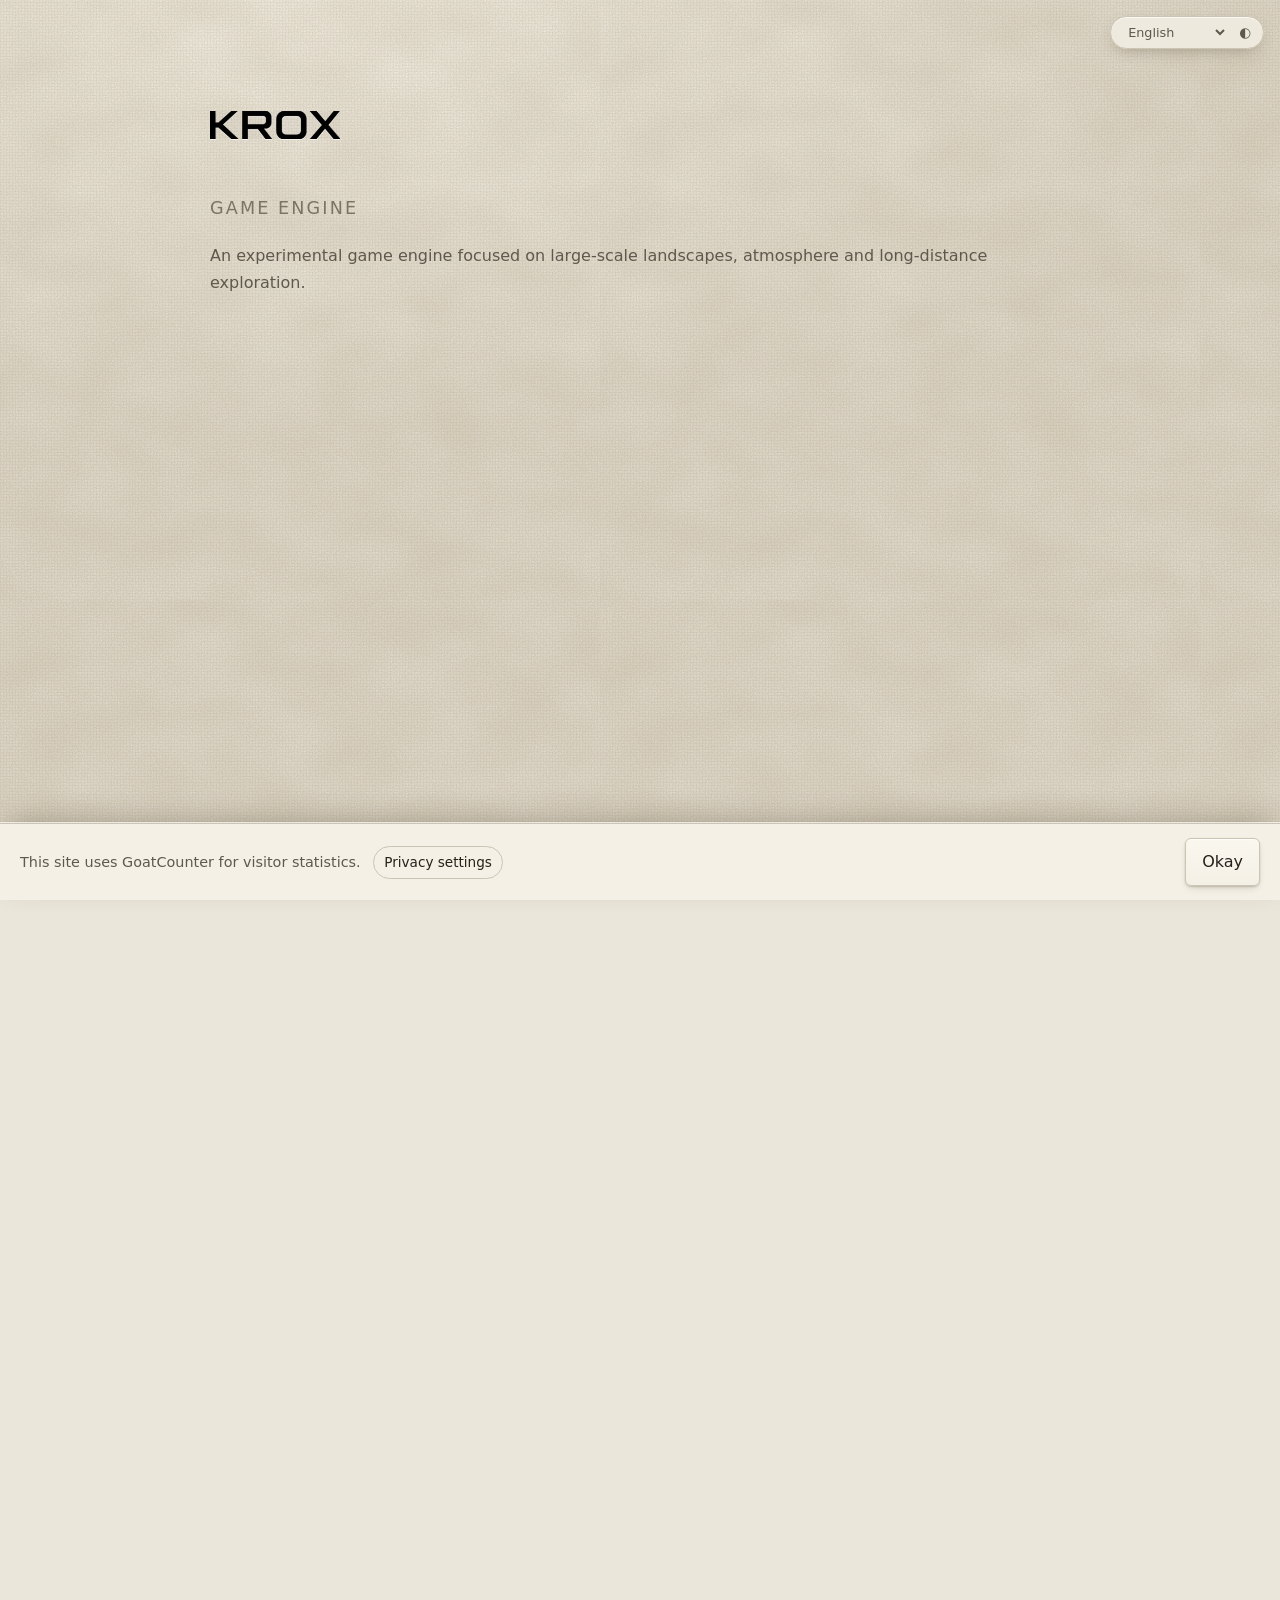
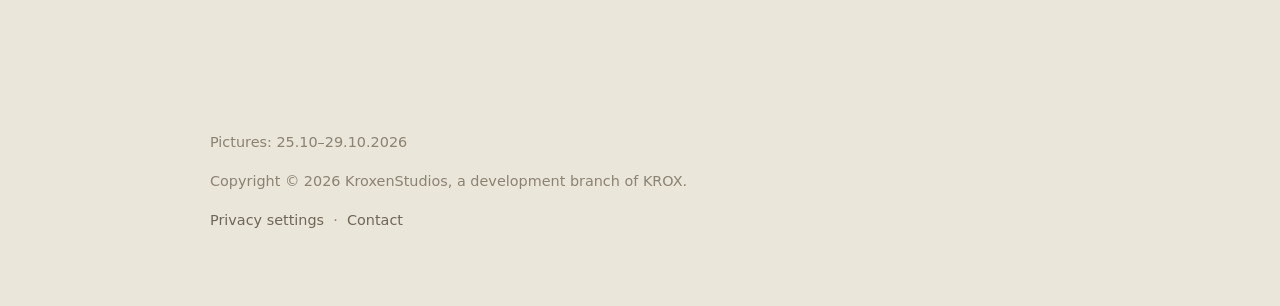
==== docs/index.html @ 76cb7006 "rename pages folder" ====
<!DOCTYPE html>
<html lang="en">
<head>
    <meta charset="UTF-8">
    <meta name="viewport" content="width=device-width, initial-scale=1.0">
    <meta name="color-scheme" content="dark">

    <title>KROX - Game Engine</title>
    <link rel="icon" href="images/KROX-black.ico" type="image/x-icon">
    <link rel="icon" href="images/KROX-white.ico" type="image/x-icon" media="(prefers-color-scheme: dark)">

    <style>
        :root {
            --bg: #000;
            --text: #fff;
            --muted: #aaa;
            --muted-dark: #888;
            --border: #333;
            --border-hover: #555;
            --button: #111;
            --button-hover: #1a1a1a;
            --ease-out: cubic-bezier(0.22, 1, 0.36, 1);
        }

        /* Dauer des Designwechsels, gilt für Seite und Bilder gleichermaßen */
        :root {
            --theme-fade: 700ms;
        }

        ::view-transition-old(root),
        ::view-transition-new(root) {
            animation-duration: var(--theme-fade);
            animation-timing-function: ease;
        }

        * {
            box-sizing: border-box;
        }

        html {
            scroll-behavior: smooth;
        }

        body {
            margin: 0;
            background: var(--bg);
            color: var(--text);
            font-family: system-ui, -apple-system, BlinkMacSystemFont, "Segoe UI", sans-serif;
            line-height: 1.6;
            -webkit-font-smoothing: antialiased;
        }

        ::selection {
            background: #fff;
            color: #000;
        }

        header,
        main,
        .content-page {
            max-width: 900px;
            margin-left: auto;
            margin-right: auto;
            padding-left: 20px;
            padding-right: 20px;
        }

        header {
            margin-top: 60px;
            margin-bottom: 60px;
        }

        main {
            padding-bottom: 60px;
        }

        h1 {
            margin: 0;
            font-size: clamp(2rem, 4vw, 3rem);
            font-weight: 600;
        }

        .logo {
            display: block;
            width: auto;
            max-width: 100%;
            height: 130px;
            margin-bottom: 4px;
            background: transparent;
            border-radius: 0;
        }

        .subtitle {
            margin-top: 0;
            color: var(--muted-dark);
            font-size: 1.1rem;
            letter-spacing: 0.12em;
            text-transform: uppercase;
        }

        p,
        li {
            color: var(--muted);
            line-height: 1.7;
        }

        figure {
            margin: 0 0 60px;
        }

        .frame {
            overflow: hidden;
            border-radius: 6px;
            background: #111;
        }

        img {
            width: 100%;
            height: auto;
            display: block;
            border-radius: 6px;
            background: #111;
        }

        .frame img {
            transition: transform 1200ms var(--ease-out), filter 600ms ease;
        }

        /*
         * Bildton passend zum Design: im dunklen Design etwas abgedunkelt
         * und kontrastreicher, im hellen (styles.css) aufgehellt. Beim
         * Darüberfahren erscheint das Bild im Originalton.
         */
        .frame img:not(.has-variant) {
            filter: brightness(0.82) contrast(1.08) saturate(1.05);
        }

        @media (hover: hover) {
            .frame:hover img {
                transform: scale(1.03);
            }

            .frame:hover img:not(.has-variant) {
                filter: none;
            }
        }

        /* Nach 1,5 s Hover blendet das Overlay die Variante des anderen Designs ein. */
        .frame {
            position: relative;
        }

        .frame img.alt-overlay {
            position: absolute;
            inset: 0;
            height: 100%;
            object-fit: cover;
            opacity: 0;
            pointer-events: none;
            transition: transform 1200ms var(--ease-out), opacity 600ms ease;
        }

        .frame img.alt-overlay.show {
            opacity: 1;
        }

        figcaption {
            margin-top: 12px;
            color: var(--muted-dark);
            font-size: 0.95rem;
        }

        figcaption:empty {
            display: none;
        }

        a {
            color: var(--text);
        }

        a:focus-visible,
        button:focus-visible {
            outline: 2px solid var(--text);
            outline-offset: 3px;
            border-radius: 4px;
        }

        /*
         * Ohne JavaScript sind alle Inhalte sofort sichtbar.
         * Animationen werden nur mit der Klasse .js-enabled eingeschaltet.
         */
        figure.slide-in {
            opacity: 1;
            transform: none;
        }

        body.js-enabled figure.slide-in {
            opacity: 0;
            transform: translateX(-60px);
            filter: blur(8px);
            transition:
                opacity 1600ms ease,
                filter 1600ms ease,
                transform 1800ms var(--ease-out);
        }

        body.js-enabled figure.slide-in:nth-of-type(even) {
            transform: translateX(60px);
        }

        body.js-enabled figure.slide-in.is-visible {
            opacity: 1;
            filter: blur(0);
            transform: translateX(0);
        }

        /* Einblenden des Seitenkopfs, gestaffelt */
        body.js-enabled header > * {
            opacity: 0;
            transform: translateY(14px);
            transition:
                opacity 900ms ease,
                transform 900ms var(--ease-out),
                color 1800ms ease;
        }

        body.js-enabled.intro-start header > * {
            opacity: 1;
            transform: none;
        }

        body.js-enabled header > :nth-child(2) { transition-delay: 150ms; }
        body.js-enabled header > :nth-child(3) { transition-delay: 300ms; }

        .github-link {
            display: inline-block;
            margin-top: 12px;
            color: var(--muted-dark);
            font-size: 0.9rem;
            text-decoration: none;
        }

        .github-link span {
            display: inline-block;
            transition: transform 300ms var(--ease-out);
        }

        .github-link:hover span {
            transform: translateX(5px);
        }

        body.js-enabled .github-link {
            visibility: hidden;
        }

        body.js-enabled.intro-complete .github-link {
            visibility: visible;
            opacity: 1;
            transform: none;
            transition-delay: 0s;
        }

        .github-link:hover {
            color: var(--text);
            text-decoration: underline;
        }

        footer {
            margin-top: 16px;
            color: #666;
            font-size: 0.9rem;
        }

        footer p {
            color: #666;
        }

        footer a {
            color: #888;
            text-decoration: none;
        }

        footer a:hover {
            color: var(--text);
            text-decoration: underline;
        }

        /*
         * Die Unterseiten funktionieren über CSS :target,
         * also auch ohne JavaScript.
         */
        .content-page {
            display: none;
            padding-top: 60px;
            padding-bottom: 60px;
        }

        .content-page:target {
            display: block;
            animation: page-in 600ms var(--ease-out) both;
        }

        @keyframes page-in {
            from {
                opacity: 0;
                transform: translateY(16px);
            }
            to {
                opacity: 1;
                transform: none;
            }
        }

        body:has(.content-page:target) header,
        body:has(.content-page:target) main {
            display: none;
        }

        .back-link {
            display: inline-block;
            margin-bottom: 24px;
            color: var(--muted-dark);
            text-decoration: none;
        }

        .back-link:hover {
            color: var(--text);
            text-decoration: underline;
        }

        button {
            padding: 10px 16px;
            border: 1px solid var(--border);
            border-radius: 6px;
            background: var(--button);
            color: var(--text);
            font: inherit;
            cursor: pointer;
            transition: background 0.15s ease, border-color 0.15s ease,
                transform 0.15s ease;
        }

        button:hover {
            background: var(--button-hover);
            border-color: var(--border-hover);
        }

        button:active {
            transform: scale(0.97);
        }

        /* Fortschrittsanzeige beim Scrollen (nur mit JavaScript) */
        .progress {
            position: fixed;
            top: 0;
            left: 0;
            z-index: 1100;
            width: 100%;
            height: 2px;
            background: var(--text);
            opacity: 0.7;
            transform: scaleX(0);
            transform-origin: left;
            pointer-events: none;
        }

        /* Sprachumschalter */
        .lang-switch {
            position: fixed;
            top: 16px;
            right: 16px;
            z-index: 1050;
            display: none;
            gap: 2px;
            padding: 3px;
            border: 1px solid var(--border);
            border-radius: 999px;
            background: rgb(0 0 0 / 60%);
            backdrop-filter: blur(8px);
            -webkit-backdrop-filter: blur(8px);
        }

        body.js-enabled .lang-switch {
            display: flex;
        }

        .lang-switch select {
            padding: 3px 10px;
            border: 0;
            border-radius: 999px;
            background: transparent;
            color: var(--muted);
            font: inherit;
            font-size: 0.8rem;
            cursor: pointer;
        }

        .lang-switch select:hover {
            color: var(--text);
        }

        .lang-switch option {
            background: #111;
            color: #fff;
        }

        /*
         * Der Hinweis wird nur angezeigt, wenn JavaScript läuft
         * und Analytics gegebenenfalls geladen werden kann.
         */
        .notice {
            display: none;
            position: fixed;
            right: 0;
            bottom: 0;
            left: 0;
            z-index: 1000;
            align-items: center;
            justify-content: space-between;
            gap: 16px;
            padding: 14px 20px;
            background: #181818;
            border-top: 1px solid var(--border);
            box-shadow: 0 -4px 18px rgb(0 0 0 / 35%);
        }

        body.js-enabled .notice {
            display: flex;
            animation: notice-in 700ms var(--ease-out) 1200ms both;
        }

        @keyframes notice-in {
            from {
                opacity: 0;
                transform: translateY(100%);
            }
            to {
                opacity: 1;
                transform: none;
            }
        }

        .notice p {
            margin: 0;
            color: var(--muted);
            font-size: 0.9rem;
        }

        .privacy-settings-link {
            display: inline-block;
            margin-left: 8px;
            padding: 4px 10px;
            border: 1px solid var(--border);
            border-radius: 999px;
            color: var(--text);
            font-size: 0.85rem;
            text-decoration: none;
            white-space: nowrap;
            transition: background 0.15s ease, border-color 0.15s ease;
        }

        .privacy-settings-link:hover {
            background: var(--button-hover);
            border-color: var(--border-hover);
            text-decoration: none;
        }

        .notice button {
            flex-shrink: 0;
        }

        [hidden] {
            display: none !important;
        }

        @media (prefers-reduced-motion: reduce) {
            html {
                scroll-behavior: auto;
            }

            body.js-enabled figure.slide-in,
            body.js-enabled figure.slide-in:nth-of-type(even),
            body.js-enabled header > *,
            body.js-enabled .notice,
            .content-page:target,
            .frame img {
                transition: none;
                animation: none;
            }

            body.js-enabled figure.slide-in,
            body.js-enabled header > * {
                opacity: 1;
                transform: none;
                filter: none;
            }

            .frame:hover img {
                transform: none;
            }

            .progress {
                display: none;
            }
        }

        @media (max-width: 768px) {
            header {
                margin-top: 56px;
                margin-bottom: 40px;
            }

            figure {
                margin-bottom: 40px;
            }

            figcaption {
                font-size: 0.9rem;
            }

            .notice {
                align-items: flex-start;
                flex-direction: column;
            }
        }
    </style>

    <!-- Alternatives Design "Leinwand"; wirkt nur bei data-theme="canvas" -->
    <link rel="stylesheet" href="styles.css">
    <script>
        /* Früh gesetzt, damit beim Laden nichts aufblitzt. */
        /* Ohne gespeicherte Wahl folgt das Design dem System. */
        (function () {
            let theme = null;
            try {
                theme = localStorage.getItem("kroxenstudios-theme");
            } catch {}

            if (theme !== "canvas" && theme !== "dark") {
                theme = window.matchMedia &&
                    matchMedia("(prefers-color-scheme: light)").matches
                    ? "canvas" : "dark";
            }

            document.documentElement.dataset.theme = theme;
        })();
    </script>
</head>

<body>

<div class="progress" id="progress" aria-hidden="true"></div>

<div class="lang-switch" role="group" aria-label="Language / Sprache">
    <select id="lang-select" aria-label="Language / Sprache">
        <option value="en">English</option>
        <option value="de">Deutsch</option>
        <option value="fr">Français</option>
        <option value="es">Español</option>
        <option value="it">Italiano</option>
        <option value="pt">Português</option>
        <option value="nl">Nederlands</option>
        <option value="pl">Polski</option>
    </select>
    <button type="button" class="theme-toggle" id="theme-toggle" aria-label="Theme" title="Dark / Canvas">◐</button>
</div>

<div class="notice" id="analytics-notice">
    <p>
        <span data-i18n="notice.text">This site uses GoatCounter for visitor statistics.</span>
        <a class="privacy-settings-link" href="#privacy" data-i18n="privacy.link">Privacy settings</a>
    </p>
    <button id="notice-ok" type="button" data-i18n="notice.ok">Okay</button>
</div>

<header>
    <img class="logo" src="images/KROX-white.ico" alt="KROX">
    <p class="subtitle">Game Engine</p>

    <p data-i18n="intro">
        An experimental game engine focused on large-scale landscapes,
        atmosphere and long-distance exploration.
    </p>

    <a class="github-link"
       href="https://github.com/KroxenStudios/KROX"
       target="_blank"
       rel="noopener noreferrer"><span data-i18n="github">GitHub Repository</span> <span aria-hidden="true">→</span></a>
</header>

<main>
    <figure class="slide-in">
        <div class="frame"><img src="images/01.png" data-variant="01" alt="Golden Hour" data-i18n-alt="img1" loading="lazy"></div>
        <figcaption></figcaption>
    </figure>

    <figure class="slide-in">
        <div class="frame"><img src="images/02.png" data-variant="02" alt="Blue Hour" data-i18n-alt="img2" loading="lazy"></div>
        <figcaption></figcaption>
    </figure>

    <figure class="slide-in">
        <div class="frame"><img src="images/03.png" data-variant="03" alt="" loading="lazy"></div>
        <figcaption></figcaption>
    </figure>

    <footer>
        <p data-i18n="footer.pictures">Pictures: 25.10–28.10.2026</p>
        <p data-i18n="footer.copyright">Copyright © 2026 KroxenStudios, a development branch of KROX.</p>
        <p>
            <a href="#privacy" data-i18n="privacy.link">Privacy settings</a>
            &nbsp;·&nbsp;
            <a href="#contact" data-i18n="contact.link">Contact</a>
        </p>
    </footer>
</main>

<section id="privacy" class="content-page">
    <a href="#" class="back-link" data-i18n="back">← Back to home</a>

    <h1 data-i18n="privacy.title">Privacy settings</h1>

    <p data-i18n="privacy.intro">
        This website uses GoatCounter for visitor statistics. The following
        analytics data is collected:
    </p>

    <ul>
        <li data-i18n-html="privacy.sessions">
            <strong>Sessions:</strong> pageviews from the same visitor are
            grouped into a session for up to 8 hours.
        </li>
        <li data-i18n-html="privacy.country">
            <strong>Country:</strong> the visitor’s country.
        </li>
        <li data-i18n-html="privacy.region">
            <strong>Region:</strong> the visitor’s region, where available.
            The level of detail varies by country.
        </li>
        <li data-i18n-html="privacy.ua">
            <strong>User-Agent:</strong> the browser and operating system are
            derived from the User-Agent header. The header itself is not stored.
        </li>
        <li data-i18n-html="privacy.lang">
            <strong>Language:</strong> the visitor’s preferred language is derived from the language information sent by the browser.
            Only the language is stored, not the original header.
        </li>
    </ul>

    <p data-i18n="privacy.optout.text">
        GoatCounter is designed to provide privacy-friendly, cookie-free
        website analytics. You can opt out of analytics for this browser
        below. Your choice is saved in this browser.
    </p>

    <button id="analytics-opt-out" type="button">
        Opt out of analytics
    </button>

    <p id="opt-out-status" aria-live="polite"></p>

    <p data-i18n-html="privacy.more">
        For more information, see
        <a href="https://goatcounter.com/help/privacy"
           target="_blank"
           rel="noopener noreferrer">
            GoatCounter’s privacy information
        </a>.
    </p>
</section>

<section id="contact" class="content-page">
    <a href="#" class="back-link" data-i18n="back">← Back to home</a>

    <h1 data-i18n="contact.title">Contact</h1>

    <p data-i18n-html="contact.text">
        For inquiries, contact
        <a href="mailto:KroxenStudios@proton.me">KroxenStudios@proton.me</a>.
    </p>
</section>

<script>
    /*
     * Die Seite funktioniert auch ohne dieses Script (Englisch).
     * Diese Klasse aktiviert lediglich die optionalen Effekte.
     */
    document.body.classList.add("js-enabled");

    const goatCounterCode = "kroxenstudios";
    const optOutKey = "kroxenstudios-analytics-opt-out";
    const noticeKey = "kroxenstudios-analytics-notice-dismissed";
    const langKey = "kroxenstudios-language";

    const langSelect = document.querySelector("#lang-select");
    const notice = document.querySelector("#analytics-notice");
    const noticeButton = document.querySelector("#notice-ok");
    const optOutButton = document.querySelector("#analytics-opt-out");
    const optOutStatus = document.querySelector("#opt-out-status");

    /*
     * Übersetzungen. Englisch steht zusätzlich im HTML, damit die Seite
     * ohne JavaScript vollständig bleibt. Die deutschen Texte sind frei
     * formuliert und keine Wort-für-Wort-Übersetzung.
     */
    const translations = {
        en: {
            "title": "KROX - Game Engine",
            "intro": "An experimental game engine focused on large-scale landscapes, atmosphere and long-distance exploration.",
            "github": "GitHub Repository",
            "img1": "Golden Hour",
            "img2": "Blue Hour",
            "img4": "Water",
            "img5": "River valley, day and dusk",
            "notice.text": "This site uses GoatCounter for visitor statistics.",
            "notice.ok": "Okay",
            "privacy.link": "Privacy settings",
            "contact.link": "Contact",
            "footer.pictures": "Pictures: 25.10–29.10.2026",
            "footer.copyright": "Copyright © 2026 KroxenStudios, a development branch of KROX.",
            "back": "← Back to home",
            "privacy.title": "Privacy settings",
            "privacy.intro": "This website uses GoatCounter for visitor statistics. The following analytics data is collected:",
            "privacy.sessions": "<strong>Sessions:</strong> pageviews from the same visitor are grouped into a session for up to 8 hours.",
            "privacy.country": "<strong>Country:</strong> the visitor’s country.",
            "privacy.region": "<strong>Region:</strong> the visitor’s region, where available. The level of detail varies by country.",
            "privacy.ua": "<strong>User-Agent:</strong> the browser and operating system are derived from the User-Agent header. The header itself is not stored.",
            "privacy.lang": "<strong>Language:</strong> the visitor’s preferred language is derived from the language information sent by the browser. Only the language is stored, not the original header.",
            "privacy.optout.text": "GoatCounter is designed to provide privacy-friendly, cookie-free website analytics. You can opt out of analytics for this browser below. Your choice is saved in this browser.",
            "privacy.more": "For more information, see <a href=\"https://goatcounter.com/help/privacy\" target=\"_blank\" rel=\"noopener noreferrer\">GoatCounter’s privacy information</a>.",
            "optout.button": "Opt out of analytics",
            "optin.button": "Opt out is enabled — click to opt in",
            "optout.status": "Analytics is disabled in this browser.",
            "contact.title": "Contact",
            "contact.text": "For inquiries, contact <a href=\"mailto:KroxenStudios@proton.me\">KroxenStudios@proton.me</a>."
        },
        de: {
            "title": "KROX – Game Engine",
            "intro": "Eine experimentelle Game Engine für riesige Landschaften, stimmungsvolle Atmosphäre und Reisen über weite Strecken.",
            "github": "GitHub-Repository",
            "img1": "Goldene Stunde",
            "img2": "Blaue Stunde",
            "img4": "Wasser",
            "img5": "Flusstal – bei Tag und in der Dämmerung",
            "notice.text": "Diese Seite nutzt GoatCounter, um Besucherzahlen auszuwerten.",
            "notice.ok": "Verstanden",
            "privacy.link": "Datenschutz-Einstellungen",
            "contact.link": "Kontakt",
            "footer.pictures": "Bilder: 25.–28.10.2026",
            "footer.copyright": "© 2026 KroxenStudios, ein Entwicklungszweig von KROX.",
            "back": "← Zurück zur Startseite",
            "privacy.title": "Datenschutz-Einstellungen",
            "privacy.intro": "Diese Website nutzt GoatCounter, um Besucherzahlen auszuwerten. Dabei werden folgende Daten erfasst:",
            "privacy.sessions": "<strong>Sitzungen:</strong> Seitenaufrufe desselben Besuchers werden bis zu 8 Stunden lang zu einer Sitzung zusammengefasst.",
            "privacy.country": "<strong>Land:</strong> das Land, aus dem der Besuch kommt.",
            "privacy.region": "<strong>Region:</strong> die Region des Besuchers, sofern verfügbar. Wie genau sie ist, hängt vom jeweiligen Land ab.",
            "privacy.ua": "<strong>User-Agent:</strong> Browser und Betriebssystem werden aus dem User-Agent-Header abgeleitet. Der Header selbst wird nicht gespeichert.",
            "privacy.lang": "<strong>Sprache:</strong> die bevorzugte Sprache wird aus den Angaben des Browsers abgeleitet. Gespeichert wird nur die Sprache, nicht der ursprüngliche Header.",
            "privacy.optout.text": "GoatCounter ist auf datensparsame Statistiken ohne Cookies ausgelegt. Hier können Sie die Auswertung für diesen Browser ausschalten. Ihre Entscheidung wird in diesem Browser gespeichert.",
            "privacy.more": "Mehr dazu finden Sie in den <a href=\"https://goatcounter.com/help/privacy\" target=\"_blank\" rel=\"noopener noreferrer\">Datenschutzinformationen von GoatCounter</a> (englisch).",
            "optout.button": "Statistik ausschalten",
            "optin.button": "Statistik ist aus — hier wieder einschalten",
            "optout.status": "In diesem Browser ist die Statistik ausgeschaltet.",
            "contact.title": "Kontakt",
            "contact.text": "Bei Fragen erreichen Sie uns unter <a href=\"mailto:KroxenStudios@proton.me\">KroxenStudios@proton.me</a>."
        },
        fr: {
            "intro": "Un moteur de jeu expérimental dédié aux paysages immenses, aux ambiances atmosphériques et à l’exploration au long cours.",
            "github": "Dépôt GitHub",
            "img1": "Heure dorée",
            "img2": "Heure bleue",
            "img4": "Eau",
            "img5": "Vallée fluviale, de jour comme au crépuscule",
            "notice.text": "Ce site utilise GoatCounter pour mesurer sa fréquentation.",
            "notice.ok": "Compris",
            "privacy.link": "Paramètres de confidentialité",
            "contact.link": "Contact",
            "footer.pictures": "Images : 25.10–28.10.2026",
            "footer.copyright": "© 2026 KroxenStudios, une branche de développement de KROX.",
            "back": "← Retour à l’accueil",
            "privacy.title": "Paramètres de confidentialité",
            "privacy.intro": "Ce site utilise GoatCounter pour mesurer sa fréquentation. Les données suivantes sont collectées :",
            "privacy.sessions": "<strong>Sessions :</strong> les pages vues d’un même visiteur sont regroupées en une session pouvant durer jusqu’à 8 heures.",
            "privacy.country": "<strong>Pays :</strong> le pays du visiteur.",
            "privacy.region": "<strong>Région :</strong> la région du visiteur, lorsqu’elle est disponible. Le niveau de détail varie selon les pays.",
            "privacy.ua": "<strong>User-Agent :</strong> le navigateur et le système d’exploitation sont déduits de l’en-tête User-Agent, qui n’est lui-même pas conservé.",
            "privacy.lang": "<strong>Langue :</strong> la langue préférée est déduite des informations transmises par le navigateur. Seule la langue est conservée, pas l’en-tête d’origine.",
            "privacy.optout.text": "GoatCounter propose des statistiques respectueuses de la vie privée, sans cookies. Vous pouvez désactiver la mesure d’audience pour ce navigateur ci-dessous. Votre choix est enregistré dans ce navigateur.",
            "privacy.more": "Pour en savoir plus, consultez les <a href=\"https://goatcounter.com/help/privacy\" target=\"_blank\" rel=\"noopener noreferrer\">informations de GoatCounter sur la confidentialité</a> (en anglais).",
            "optout.button": "Désactiver la mesure d’audience",
            "optin.button": "Mesure désactivée — cliquer pour la réactiver",
            "optout.status": "La mesure d’audience est désactivée dans ce navigateur.",
            "contact.title": "Contact",
            "contact.text": "Pour toute question, écrivez-nous à <a href=\"mailto:KroxenStudios@proton.me\">KroxenStudios@proton.me</a>."
        },
        es: {
            "intro": "Un motor de juego experimental centrado en paisajes inmensos, atmósferas envolventes y exploración a larga distancia.",
            "github": "Repositorio de GitHub",
            "img1": "Hora dorada",
            "img2": "Hora azul",
            "img4": "Agua",
            "img5": "Valle fluvial, de día y al anochecer",
            "notice.text": "Este sitio usa GoatCounter para contar las visitas.",
            "notice.ok": "Entendido",
            "privacy.link": "Ajustes de privacidad",
            "contact.link": "Contacto",
            "footer.pictures": "Imágenes: 25.10–28.10.2026",
            "footer.copyright": "© 2026 KroxenStudios, una rama de desarrollo de KROX.",
            "back": "← Volver al inicio",
            "privacy.title": "Ajustes de privacidad",
            "privacy.intro": "Este sitio web usa GoatCounter para contar las visitas. Se recogen los siguientes datos:",
            "privacy.sessions": "<strong>Sesiones:</strong> las visitas de una misma persona se agrupan en una sesión de hasta 8 horas.",
            "privacy.country": "<strong>País:</strong> el país del visitante.",
            "privacy.region": "<strong>Región:</strong> la región del visitante, si está disponible. El nivel de detalle depende del país.",
            "privacy.ua": "<strong>User-Agent:</strong> el navegador y el sistema operativo se deducen de la cabecera User-Agent, que no se guarda.",
            "privacy.lang": "<strong>Idioma:</strong> el idioma preferido se deduce de la información que envía el navegador. Solo se guarda el idioma, no la cabecera original.",
            "privacy.optout.text": "GoatCounter ofrece estadísticas respetuosas con la privacidad y sin cookies. Abajo puede desactivarlas para este navegador. Su elección se guarda en este navegador.",
            "privacy.more": "Más información en la <a href=\"https://goatcounter.com/help/privacy\" target=\"_blank\" rel=\"noopener noreferrer\">página de privacidad de GoatCounter</a> (en inglés).",
            "optout.button": "Desactivar las estadísticas",
            "optin.button": "Estadísticas desactivadas — pulse para reactivarlas",
            "optout.status": "Las estadísticas están desactivadas en este navegador.",
            "contact.title": "Contacto",
            "contact.text": "Para cualquier consulta, escríbanos a <a href=\"mailto:KroxenStudios@proton.me\">KroxenStudios@proton.me</a>."
        },
        it: {
            "intro": "Un motore di gioco sperimentale dedicato a paesaggi sconfinati, atmosfere suggestive ed esplorazione su lunghe distanze.",
            "github": "Repository GitHub",
            "img1": "Ora d’oro",
            "img2": "Ora blu",
            "img4": "Acqua",
            "img5": "Valle fluviale, di giorno e al crepuscolo",
            "notice.text": "Questo sito usa GoatCounter per le statistiche sulle visite.",
            "notice.ok": "Ho capito",
            "privacy.link": "Impostazioni privacy",
            "contact.link": "Contatti",
            "footer.pictures": "Immagini: 25.10–28.10.2026",
            "footer.copyright": "© 2026 KroxenStudios, un ramo di sviluppo di KROX.",
            "back": "← Torna alla home",
            "privacy.title": "Impostazioni privacy",
            "privacy.intro": "Questo sito usa GoatCounter per le statistiche sulle visite. Vengono raccolti i seguenti dati:",
            "privacy.sessions": "<strong>Sessioni:</strong> le visualizzazioni dello stesso visitatore vengono raggruppate in una sessione della durata massima di 8 ore.",
            "privacy.country": "<strong>Paese:</strong> il paese del visitatore.",
            "privacy.region": "<strong>Regione:</strong> la regione del visitatore, se disponibile. Il livello di dettaglio varia da paese a paese.",
            "privacy.ua": "<strong>User-Agent:</strong> browser e sistema operativo vengono ricavati dall’intestazione User-Agent, che non viene memorizzata.",
            "privacy.lang": "<strong>Lingua:</strong> la lingua preferita viene ricavata dalle informazioni inviate dal browser. Si salva solo la lingua, non l’intestazione originale.",
            "privacy.optout.text": "GoatCounter offre statistiche rispettose della privacy e senza cookie. Qui sotto puoi disattivarle per questo browser. La tua scelta viene salvata in questo browser.",
            "privacy.more": "Per saperne di più, consulta le <a href=\"https://goatcounter.com/help/privacy\" target=\"_blank\" rel=\"noopener noreferrer\">informazioni sulla privacy di GoatCounter</a> (in inglese).",
            "optout.button": "Disattiva le statistiche",
            "optin.button": "Statistiche disattivate — clicca per riattivarle",
            "optout.status": "Le statistiche sono disattivate in questo browser.",
            "contact.title": "Contatti",
            "contact.text": "Per qualsiasi domanda scrivici a <a href=\"mailto:KroxenStudios@proton.me\">KroxenStudios@proton.me</a>."
        },
        pt: {
            "intro": "Um motor de jogo experimental focado em paisagens imensas, atmosferas marcantes e exploração de longas distâncias.",
            "github": "Repositório no GitHub",
            "img1": "Hora dourada",
            "img2": "Hora azul",
            "img4": "Água",
            "img5": "Vale fluvial, de dia e ao entardecer",
            "notice.text": "Este site usa o GoatCounter para estatísticas de visitas.",
            "notice.ok": "Entendi",
            "privacy.link": "Definições de privacidade",
            "contact.link": "Contacto",
            "footer.pictures": "Imagens: 25.10–28.10.2026",
            "footer.copyright": "© 2026 KroxenStudios, um ramo de desenvolvimento da KROX.",
            "back": "← Voltar ao início",
            "privacy.title": "Definições de privacidade",
            "privacy.intro": "Este site usa o GoatCounter para estatísticas de visitas. São recolhidos os seguintes dados:",
            "privacy.sessions": "<strong>Sessões:</strong> as visualizações do mesmo visitante são agrupadas numa sessão de até 8 horas.",
            "privacy.country": "<strong>País:</strong> o país do visitante.",
            "privacy.region": "<strong>Região:</strong> a região do visitante, quando disponível. O nível de detalhe varia consoante o país.",
            "privacy.ua": "<strong>User-Agent:</strong> o navegador e o sistema operativo são deduzidos do cabeçalho User-Agent, que não é guardado.",
            "privacy.lang": "<strong>Idioma:</strong> o idioma preferido é deduzido das informações enviadas pelo navegador. Apenas o idioma é guardado, não o cabeçalho original.",
            "privacy.optout.text": "O GoatCounter oferece estatísticas que respeitam a privacidade, sem cookies. Abaixo pode desativá-las neste navegador. A sua escolha fica guardada neste navegador.",
            "privacy.more": "Saiba mais nas <a href=\"https://goatcounter.com/help/privacy\" target=\"_blank\" rel=\"noopener noreferrer\">informações de privacidade do GoatCounter</a> (em inglês).",
            "optout.button": "Desativar as estatísticas",
            "optin.button": "Estatísticas desativadas — clique para reativar",
            "optout.status": "As estatísticas estão desativadas neste navegador.",
            "contact.title": "Contacto",
            "contact.text": "Para qualquer questão, escreva-nos para <a href=\"mailto:KroxenStudios@proton.me\">KroxenStudios@proton.me</a>."
        },
        nl: {
            "intro": "Een experimentele game-engine voor uitgestrekte landschappen, sfeervolle atmosferen en verkenning over lange afstanden.",
            "github": "GitHub-repository",
            "img1": "Gouden uur",
            "img2": "Blauwe uur",
            "img4": "Water",
            "img5": "Riviervallei, overdag en in de schemering",
            "notice.text": "Deze site gebruikt GoatCounter voor bezoekersstatistieken.",
            "notice.ok": "Oké",
            "privacy.link": "Privacy-instellingen",
            "contact.link": "Contact",
            "footer.pictures": "Beelden: 25.10–28.10.2026",
            "footer.copyright": "© 2026 KroxenStudios, een ontwikkeltak van KROX.",
            "back": "← Terug naar home",
            "privacy.title": "Privacy-instellingen",
            "privacy.intro": "Deze website gebruikt GoatCounter voor bezoekersstatistieken. De volgende gegevens worden verzameld:",
            "privacy.sessions": "<strong>Sessies:</strong> paginaweergaven van dezelfde bezoeker worden tot maximaal 8 uur samengevoegd tot één sessie.",
            "privacy.country": "<strong>Land:</strong> het land van de bezoeker.",
            "privacy.region": "<strong>Regio:</strong> de regio van de bezoeker, voor zover beschikbaar. Hoe nauwkeurig dit is, verschilt per land.",
            "privacy.ua": "<strong>User-Agent:</strong> browser en besturingssysteem worden afgeleid uit de User-Agent-header. De header zelf wordt niet opgeslagen.",
            "privacy.lang": "<strong>Taal:</strong> de voorkeurstaal wordt afgeleid uit de gegevens van de browser. Alleen de taal wordt opgeslagen, niet de oorspronkelijke header.",
            "privacy.optout.text": "GoatCounter is ontworpen voor privacyvriendelijke statistieken zonder cookies. Hieronder kunt u de statistieken voor deze browser uitschakelen. Uw keuze wordt in deze browser opgeslagen.",
            "privacy.more": "Meer informatie vindt u in de <a href=\"https://goatcounter.com/help/privacy\" target=\"_blank\" rel=\"noopener noreferrer\">privacy-informatie van GoatCounter</a> (in het Engels).",
            "optout.button": "Statistieken uitschakelen",
            "optin.button": "Statistieken staan uit — klik om weer in te schakelen",
            "optout.status": "Statistieken zijn uitgeschakeld in deze browser.",
            "contact.title": "Contact",
            "contact.text": "Heeft u vragen? Mail ons via <a href=\"mailto:KroxenStudios@proton.me\">KroxenStudios@proton.me</a>."
        },
        pl: {
            "intro": "Eksperymentalny silnik gier skupiony na rozległych krajobrazach, klimatycznej atmosferze i eksploracji na długich dystansach.",
            "github": "Repozytorium GitHub",
            "img1": "Złota godzina",
            "img2": "Niebieska godzina",
            "img4": "Woda",
            "img5": "Dolina rzeki w dzień i o zmierzchu",
            "notice.text": "Ta strona korzysta z GoatCounter do statystyk odwiedzin.",
            "notice.ok": "Rozumiem",
            "privacy.link": "Ustawienia prywatności",
            "contact.link": "Kontakt",
            "footer.pictures": "Obrazy: 25.10–28.10.2026",
            "footer.copyright": "© 2026 KroxenStudios, gałąź rozwojowa KROX.",
            "back": "← Wróć na stronę główną",
            "privacy.title": "Ustawienia prywatności",
            "privacy.intro": "Ta strona korzysta z GoatCounter do statystyk odwiedzin. Zbierane są następujące dane:",
            "privacy.sessions": "<strong>Sesje:</strong> odsłony tego samego odwiedzającego są łączone w sesję trwającą do 8 godzin.",
            "privacy.country": "<strong>Kraj:</strong> kraj odwiedzającego.",
            "privacy.region": "<strong>Region:</strong> region odwiedzającego, jeśli jest dostępny. Poziom szczegółowości zależy od kraju.",
            "privacy.ua": "<strong>User-Agent:</strong> przeglądarka i system operacyjny są określane na podstawie nagłówka User-Agent. Sam nagłówek nie jest zapisywany.",
            "privacy.lang": "<strong>Język:</strong> preferowany język jest określany na podstawie informacji wysyłanych przez przeglądarkę. Zapisywany jest tylko język, a nie oryginalny nagłówek.",
            "privacy.optout.text": "GoatCounter oferuje statystyki przyjazne prywatności, bez plików cookie. Poniżej można je wyłączyć dla tej przeglądarki. Wybór jest zapisywany w tej przeglądarce.",
            "privacy.more": "Więcej informacji znajdzie się w <a href=\"https://goatcounter.com/help/privacy\" target=\"_blank\" rel=\"noopener noreferrer\">informacjach o prywatności GoatCounter</a> (po angielsku).",
            "optout.button": "Wyłącz statystyki",
            "optin.button": "Statystyki wyłączone — kliknij, aby włączyć ponownie",
            "optout.status": "Statystyki są wyłączone w tej przeglądarce.",
            "contact.title": "Kontakt",
            "contact.text": "W razie pytań prosimy o kontakt: <a href=\"mailto:KroxenStudios@proton.me\">KroxenStudios@proton.me</a>."
        }
    };

    let currentLang = "en";

    function t(key) {
        return (translations[currentLang] && translations[currentLang][key]) ||
            translations.en[key] || key;
    }

    function detectLanguage() {
        try {
            const saved = localStorage.getItem(langKey);
            if (saved && translations[saved]) {
                return saved;
            }
        } catch {
            // Ohne Storage wird nur die Browsersprache verwendet.
        }

        const preferred = (navigator.languages && navigator.languages[0]) ||
            navigator.language || "en";
        const short = preferred.toLowerCase().slice(0, 2);
        return translations[short] ? short : "en";
    }

    function applyLanguage(lang, remember) {
        currentLang = translations[lang] ? lang : "en";
        document.documentElement.lang = currentLang;
        document.title = t("title");

        document.querySelectorAll("[data-i18n]").forEach(el => {
            el.textContent = t(el.dataset.i18n);
        });
        document.querySelectorAll("[data-i18n-html]").forEach(el => {
            el.innerHTML = t(el.dataset.i18nHtml);
        });
        document.querySelectorAll("[data-i18n-alt]").forEach(el => {
            el.alt = t(el.dataset.i18nAlt);
        });
        langSelect.value = currentLang;

        updateOptOutStatus();

        if (remember) {
            try {
                localStorage.setItem(langKey, currentLang);
            } catch {
                // Die Sprachwahl gilt dann nur für diesen Besuch.
            }
        }
    }

    langSelect.addEventListener("change", () => {
        applyLanguage(langSelect.value, true);
    });

    function hasOptedOut() {
        try {
            return localStorage.getItem(optOutKey) === "yes";
        } catch {
            return false;
        }
    }

    function browserRequestsNoTracking() {
        return navigator.doNotTrack === "1" ||
            navigator.doNotTrack === "yes" ||
            window.doNotTrack === "1";
    }

    function loadGoatCounter() {
        if (hasOptedOut() || browserRequestsNoTracking()) {
            return;
        }

        const script = document.createElement("script");
        script.async = true;
        script.src = "https://gc.zgo.at/count.js";
        script.dataset.goatcounter =
            `https://${goatCounterCode}.goatcounter.com/count`;

        document.body.appendChild(script);
    }

    function updateOptOutStatus() {
        if (!optOutButton || !optOutStatus) {
            return;
        }

        if (hasOptedOut()) {
            optOutButton.textContent = t("optin.button");
            optOutStatus.textContent = t("optout.status");
        } else {
            optOutButton.textContent = t("optout.button");
            optOutStatus.textContent = "";
        }
    }

    if (noticeButton) {
        noticeButton.addEventListener("click", () => {
            try {
                localStorage.setItem(noticeKey, "yes");
            } catch {
                // Die Schaltfläche blendet den Hinweis auch ohne Storage aus.
            }

            notice.hidden = true;
        });
    }

    try {
        if (localStorage.getItem(noticeKey) === "yes") {
            notice.hidden = true;
        }
    } catch {
        // Bei nicht verfügbarem Storage bleibt der Hinweis sichtbar.
    }

    if (optOutButton) {
        optOutButton.addEventListener("click", () => {
            try {
                if (hasOptedOut()) {
                    localStorage.removeItem(optOutKey);
                } else {
                    localStorage.setItem(optOutKey, "yes");
                }
            } catch {
                // Die Opt-out-Einstellung kann ohne Storage nicht gespeichert werden.
            }

            updateOptOutStatus();
        });
    }

    function startImageAnimations() {
        if (!("IntersectionObserver" in window)) {
            document.querySelectorAll("figure.slide-in").forEach(figure => {
                figure.classList.add("is-visible");
            });
            return;
        }

        const slideObserver = new IntersectionObserver((entries, observer) => {
            entries.forEach(entry => {
                if (entry.isIntersecting) {
                    entry.target.classList.add("is-visible");
                    observer.unobserve(entry.target);
                }
            });
        }, {
            threshold: 0.15
        });

        document.querySelectorAll("figure.slide-in").forEach(figure => {
            slideObserver.observe(figure);
        });
    }

    // Scroll-Fortschritt, höchstens einmal pro Frame aktualisiert.
    const progressBar = document.querySelector("#progress");
    let progressQueued = false;

    function updateProgress() {
        progressQueued = false;
        const max = document.documentElement.scrollHeight - window.innerHeight;
        const ratio = max > 0 ? Math.min(window.scrollY / max, 1) : 0;
        progressBar.style.transform = `scaleX(${ratio})`;
    }

    window.addEventListener("scroll", () => {
        if (!progressQueued) {
            progressQueued = true;
            requestAnimationFrame(updateProgress);
        }
    }, { passive: true });

    /*
     * Designwechsel: Seite und Bilder wechseln im selben Zug und mit
     * derselben Dauer (--theme-fade). Dafür werden zuerst die passenden
     * Bildvarianten vorgeladen; erst dann wird per View Transition die
     * ganze Seite weich überblendet. Ohne View-Transition-Unterstützung
     * oder bei reduzierter Bewegung wechselt alles sofort.
     *
     * Eigene Bilder je Design: Liegen images/01-light.png bzw. 01-dark.png
     * vor, werden sie verwendet. Fehlt die Datei, bleibt das Standardbild
     * samt Farbfilter stehen.
     */
    const variantImages = document.querySelectorAll("img[data-variant]");

    function resolveVariants(theme) {
        const mode = theme === "canvas" ? "light" : "dark";

        return Promise.all(Array.from(variantImages).map(img => {
            const fallback = img.dataset.defaultSrc ||
                (img.dataset.defaultSrc = img.getAttribute("src"));
            const wanted = `images/${img.dataset.variant}-${mode}.png`;

            return new Promise(resolve => {
                const probe = new Image();
                probe.onload = () => resolve({ img, src: wanted, variant: true });
                probe.onerror = () => resolve({ img, src: fallback, variant: false });
                probe.src = wanted;
            });
        }));
    }

    function commitTheme(theme, resolved) {
        document.documentElement.dataset.theme = theme;

        resolved.forEach(({ img, src, variant }) => {
            if (img.getAttribute("src") !== src) {
                img.src = src;
            }
            img.classList.toggle("has-variant", variant);
        });
    }

    async function setTheme(theme, animate) {
        const resolved = await resolveVariants(theme);
        const reduced = window.matchMedia &&
            matchMedia("(prefers-reduced-motion: reduce)").matches;

        if (animate && !reduced && document.startViewTransition) {
            document.startViewTransition(() => commitTheme(theme, resolved));
        } else {
            commitTheme(theme, resolved);
        }
    }

    document.querySelector("#theme-toggle").addEventListener("click", () => {
        const next = document.documentElement.dataset.theme === "canvas"
            ? "dark" : "canvas";

        setTheme(next, true);

        try {
            localStorage.setItem("kroxenstudios-theme", next);
        } catch {
            // Das Design gilt dann nur für diesen Besuch.
        }
    });

    // Wechselt das System das Design, folgt die Seite – solange keine
    // eigene Wahl gespeichert ist.
    if (window.matchMedia) {
        matchMedia("(prefers-color-scheme: light)").addEventListener("change", e => {
            try {
                if (localStorage.getItem("kroxenstudios-theme")) {
                    return;
                }
            } catch {}

            setTheme(e.matches ? "canvas" : "dark", true);
        });
    }

    /*
     * Hover: Nach 1,5 s wird auf dem Bild die Variante des jeweils anderen
     * Designs eingeblendet; beim Verlassen blendet sie wieder aus. Nur für
     * Bilder, die eigene -light/-dark-Dateien haben.
     */
    const ALT_DELAY_MS = 1500;

    variantImages.forEach(img => {
        const frame = img.closest(".frame");
        if (!frame) return;

        const overlay = document.createElement("img");
        overlay.className = "alt-overlay";
        overlay.alt = "";
        overlay.setAttribute("aria-hidden", "true");
        frame.appendChild(overlay);

        let timer = 0;

        const hide = () => {
            clearTimeout(timer);
            overlay.classList.remove("show");
        };

        frame.addEventListener("mouseenter", () => {
            if (!img.classList.contains("has-variant")) return;

            clearTimeout(timer);
            timer = setTimeout(() => {
                const other = document.documentElement.dataset.theme === "canvas" ? "dark" : "light";
                const src = `images/${img.dataset.variant}-${other}.png`;
                const show = () => overlay.classList.add("show");

                overlay.onload = show;
                overlay.onerror = hide;
                if (overlay.getAttribute("src") === src && overlay.complete) {
                    show();
                } else {
                    overlay.src = src;
                }
            }, ALT_DELAY_MS);
        });

        frame.addEventListener("mouseleave", hide);
    });

    setTheme(document.documentElement.dataset.theme, false);

    applyLanguage(detectLanguage(), false);
    loadGoatCounter();

    requestAnimationFrame(() => {
        requestAnimationFrame(() => {
            document.body.classList.add("intro-start");

            setTimeout(() => {
                document.body.classList.add("intro-complete");
                startImageAnimations();
            }, 1800);
        });
    });
</script>

</body>
</html>
---- docs/styles.css ----
/*
 * Alternatives Design "Leinwand": heller, leicht gebrochener Hintergrund
 * mit Gewebestruktur, Vignette und Tiefe durch geschichtete Schatten.
 *
 * Die Datei ergänzt die Inline-Styles in index.html und wirkt nur,
 * wenn <html data-theme="canvas"> gesetzt ist. Ohne das Attribut bleibt
 * das dunkle Standarddesign unverändert.
 */

html[data-theme="canvas"] {
    color-scheme: light;

    --bg: #ebe6da;
    --text: #25211b;
    --muted: #5f584d;
    --muted-dark: #7b7365;
    --border: #cdc5b3;
    --border-hover: #a89f8b;
    --button: #f4f0e6;
    --button-hover: #faf7ef;

    --paper: #f8f5ec;
    --shadow-rgb: 60 48 28;

    /* Hintergrund: Lichtfall von oben links, abgedunkelte Ränder */
    background:
        radial-gradient(ellipse 120% 80% at 25% 0%,
            rgb(255 252 244 / 85%) 0%,
            rgb(255 252 244 / 0%) 60%),
        radial-gradient(ellipse 140% 120% at 50% 50%,
            rgb(0 0 0 / 0%) 55%,
            rgb(70 55 30 / 22%) 100%),
        var(--bg);
    background-attachment: fixed;
}

html[data-theme="canvas"] body {
    background: transparent;
}

/*
 * Leinwandstruktur: feines Rauschen plus Kett- und Schussfäden.
 * Die Textur liegt hinter dem gesamten Inhalt (negativer z-index), damit
 * sie nicht über die Bilder scheint. Dafür sitzt der Hintergrund auf <html>.
 */
html[data-theme="canvas"] body::before {
    content: "";
    position: fixed;
    inset: 0;
    z-index: -2;
    pointer-events: none;
    mix-blend-mode: multiply;
    opacity: 0.55;
    background-image:
        url("data:image/svg+xml,%3Csvg xmlns='http://www.w3.org/2000/svg' width='240' height='240'%3E%3Cfilter id='n' x='0' y='0' width='100%25' height='100%25'%3E%3CfeTurbulence type='fractalNoise' baseFrequency='0.8' numOctaves='3' seed='7' stitchTiles='stitch'/%3E%3CfeColorMatrix values='0 0 0 0 0.35 0 0 0 0 0.28 0 0 0 0 0.18 0 0 0 0.55 0'/%3E%3C/filter%3E%3Crect width='100%25' height='100%25' filter='url(%23n)'/%3E%3C/svg%3E"),
        repeating-linear-gradient(0deg,
            rgb(90 70 40 / 9%) 0 1px,
            transparent 1px 3px),
        repeating-linear-gradient(90deg,
            rgb(90 70 40 / 9%) 0 1px,
            transparent 1px 3px);
}

/* Grobe Unebenheiten wie bei gespannter Leinwand */
html[data-theme="canvas"] body::after {
    content: "";
    position: fixed;
    inset: 0;
    z-index: -1;
    pointer-events: none;
    opacity: 0.35;
    background-image:
        url("data:image/svg+xml,%3Csvg xmlns='http://www.w3.org/2000/svg' width='600' height='600'%3E%3Cfilter id='b'%3E%3CfeTurbulence type='fractalNoise' baseFrequency='0.012 0.02' numOctaves='2' seed='3' stitchTiles='stitch'/%3E%3CfeColorMatrix values='0 0 0 0 0.4 0 0 0 0 0.33 0 0 0 0 0.2 0 0 0 0.6 0'/%3E%3C/filter%3E%3Crect width='100%25' height='100%25' filter='url(%23b)'/%3E%3C/svg%3E");
}

html[data-theme="canvas"] ::selection {
    background: #25211b;
    color: #f4f0e6;
}

/* Schwarze Logo-Variante mit transparentem Grund */
html[data-theme="canvas"] img.logo {
    content: url("images/KROX-black.png");
    background: transparent;
    filter: drop-shadow(0 1px 0 rgb(255 255 255 / 60%));
}

html[data-theme="canvas"] h1 {
    letter-spacing: -0.01em;
    text-shadow: 0 1px 0 rgb(255 255 255 / 55%);
}

html[data-theme="canvas"] .subtitle {
    color: var(--muted-dark);
}

/* Bilder ohne Rahmen; Tiefe nur über weich gestaffelte Schatten */
html[data-theme="canvas"] .frame {
    background: #d8d1c0;
    border-radius: 4px;
    box-shadow:
        0 1px 2px rgb(var(--shadow-rgb) / 20%),
        0 8px 16px -4px rgb(var(--shadow-rgb) / 24%),
        0 28px 48px -14px rgb(var(--shadow-rgb) / 32%);
}

html[data-theme="canvas"] img {
    background: #d8d1c0;
}

/* Bildton: heller, luftiger, etwas weicher im Kontrast */
html[data-theme="canvas"] .frame img:not(.has-variant) {
    filter: brightness(1.1) contrast(0.93) saturate(0.9) sepia(0.06);
}

@media (hover: hover) {
    html[data-theme="canvas"] .frame:hover img:not(.has-variant) {
        filter: none;
    }
}

html[data-theme="canvas"] figcaption {
    margin-top: 20px;
    color: var(--muted-dark);
    font-style: italic;
    text-align: center;
}

html[data-theme="canvas"] a {
    text-decoration-color: rgb(37 33 27 / 35%);
    text-underline-offset: 3px;
}

html[data-theme="canvas"] a:hover {
    text-decoration-color: currentColor;
}

html[data-theme="canvas"] a:focus-visible,
html[data-theme="canvas"] button:focus-visible,
html[data-theme="canvas"] select:focus-visible {
    outline-color: var(--text);
}

/* Karten-Buttons, leicht erhaben */
html[data-theme="canvas"] button {
    background: linear-gradient(180deg, #faf7ef, var(--button));
    border-color: var(--border);
    color: var(--text);
    box-shadow:
        0 1px 0 rgb(255 255 255 / 80%) inset,
        0 1px 2px rgb(var(--shadow-rgb) / 20%),
        0 4px 8px -4px rgb(var(--shadow-rgb) / 25%);
}

html[data-theme="canvas"] button:hover {
    background: linear-gradient(180deg, #fffdf8, var(--button-hover));
    border-color: var(--border-hover);
}

html[data-theme="canvas"] button:active {
    box-shadow:
        0 1px 3px rgb(var(--shadow-rgb) / 30%) inset;
}

html[data-theme="canvas"] .github-link:hover,
html[data-theme="canvas"] .back-link:hover,
html[data-theme="canvas"] footer a:hover {
    color: var(--text);
}

html[data-theme="canvas"] footer,
html[data-theme="canvas"] footer p {
    color: #8a8272;
}

html[data-theme="canvas"] footer a {
    color: #6e6657;
}

html[data-theme="canvas"] .privacy-settings-link {
    background: var(--button);
    border-color: var(--border);
    color: var(--text);
}

html[data-theme="canvas"] .privacy-settings-link:hover {
    background: var(--button-hover);
    border-color: var(--border-hover);
}

/* Fortschrittsbalken */
html[data-theme="canvas"] .progress {
    background: var(--text);
    opacity: 0.6;
}

/* Hinweisleiste und Sprachumschalter als Papierstreifen */
html[data-theme="canvas"] .notice {
    background: #f4f0e6;
    border-top-color: var(--border);
    box-shadow:
        0 -1px 0 rgb(255 255 255 / 70%),
        0 -10px 30px -8px rgb(var(--shadow-rgb) / 30%);
}

html[data-theme="canvas"] .lang-switch {
    background: rgb(244 240 230 / 80%);
    border-color: var(--border);
    box-shadow:
        0 1px 0 rgb(255 255 255 / 70%) inset,
        0 6px 16px -6px rgb(var(--shadow-rgb) / 35%);
}

html[data-theme="canvas"] .lang-switch select,
html[data-theme="canvas"] .lang-switch button {
    color: var(--muted);
    background: transparent;
    box-shadow: none;
    border: 0;
}

html[data-theme="canvas"] .lang-switch select:hover,
html[data-theme="canvas"] .lang-switch button:hover {
    color: var(--text);
    background: transparent;
}

html[data-theme="canvas"] .lang-switch option {
    background: #f4f0e6;
    color: #25211b;
}

/* Umschalter für das Design */
.theme-toggle {
    display: none;
}

body.js-enabled .theme-toggle {
    display: inline-flex;
    align-items: center;
    padding: 3px 9px;
    border: 0;
    border-left: 1px solid var(--border);
    border-radius: 0 999px 999px 0;
    background: transparent;
    color: var(--muted);
    font-size: 0.85rem;
    line-height: 1.4;
}

body.js-enabled .theme-toggle:hover {
    background: transparent;
    color: var(--text);
}

@media print {
    html[data-theme="canvas"] body::before,
    html[data-theme="canvas"] body::after {
        display: none;
    }
}
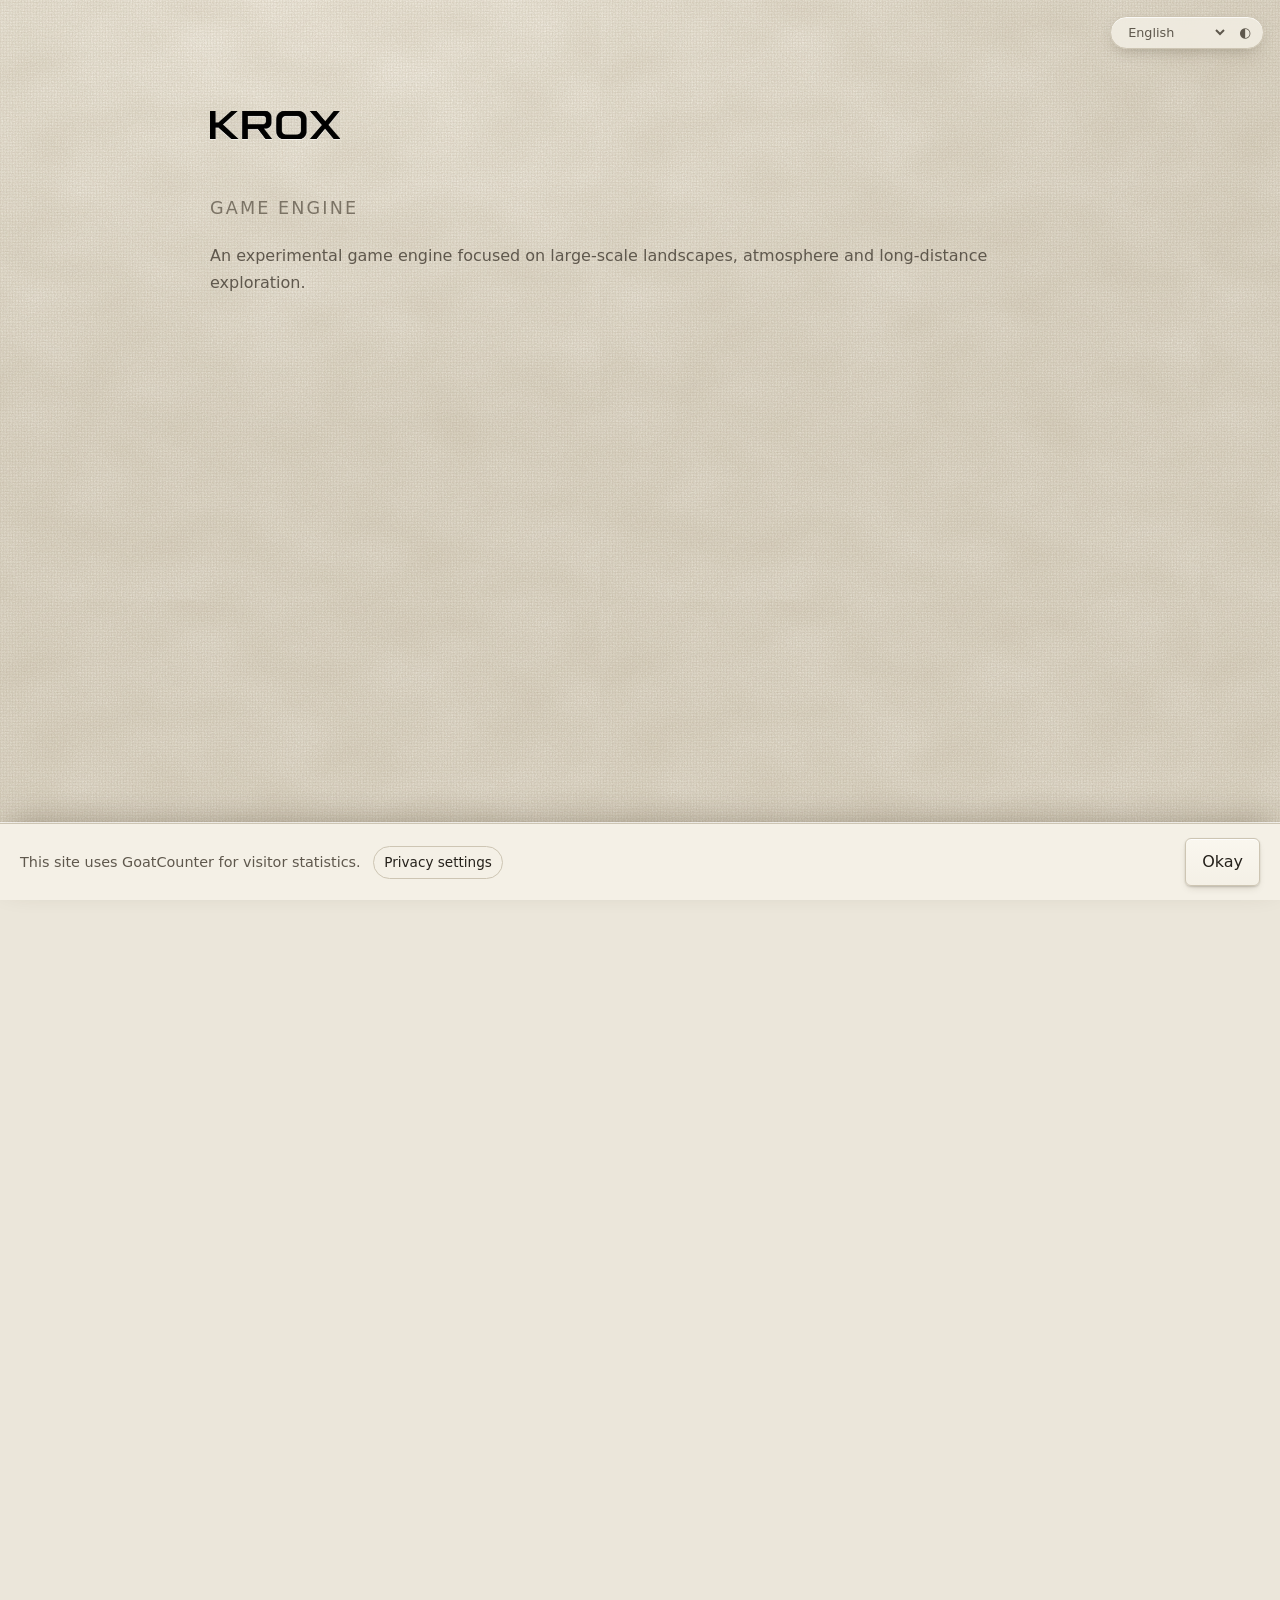
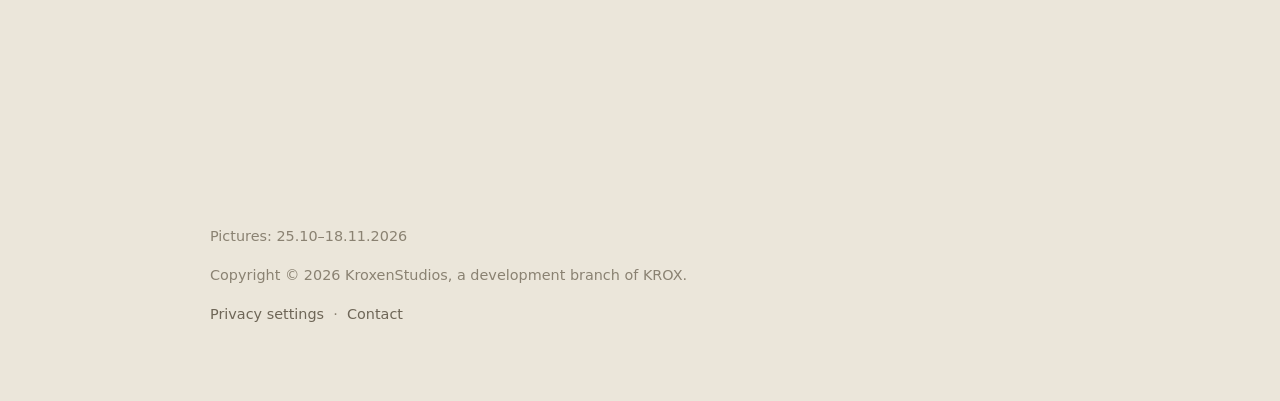
==== commit 4550cb61: "Add files via upload" ====
--- a/docs/index.html
+++ b/docs/index.html
@@ -605,7 +605,7 @@
     </figure>
 
     <footer>
-        <p data-i18n="footer.pictures">Pictures: 25.10–28.10.2026</p>
+        <p data-i18n="footer.pictures">Pictures: 25.10–18.11.2026</p>
         <p data-i18n="footer.copyright">Copyright © 2026 KroxenStudios, a development branch of KROX.</p>
         <p>
             <a href="#privacy" data-i18n="privacy.link">Privacy settings</a>
@@ -716,7 +716,7 @@
             "notice.ok": "Okay",
             "privacy.link": "Privacy settings",
             "contact.link": "Contact",
-            "footer.pictures": "Pictures: 25.10–29.10.2026",
+            "footer.pictures": "Pictures: 25.10–18.11.2026",
             "footer.copyright": "Copyright © 2026 KroxenStudios, a development branch of KROX.",
             "back": "← Back to home",
             "privacy.title": "Privacy settings",
@@ -746,7 +746,7 @@
             "notice.ok": "Verstanden",
             "privacy.link": "Datenschutz-Einstellungen",
             "contact.link": "Kontakt",
-            "footer.pictures": "Bilder: 25.–28.10.2026",
+            "footer.pictures": "Bilder: 25.10–18.11.2026",
             "footer.copyright": "© 2026 KroxenStudios, ein Entwicklungszweig von KROX.",
             "back": "← Zurück zur Startseite",
             "privacy.title": "Datenschutz-Einstellungen",
@@ -775,7 +775,7 @@
             "notice.ok": "Compris",
             "privacy.link": "Paramètres de confidentialité",
             "contact.link": "Contact",
-            "footer.pictures": "Images : 25.10–28.10.2026",
+            "footer.pictures": "Images : 25.10–18.11.2026",
             "footer.copyright": "© 2026 KroxenStudios, une branche de développement de KROX.",
             "back": "← Retour à l’accueil",
             "privacy.title": "Paramètres de confidentialité",
@@ -804,7 +804,7 @@
             "notice.ok": "Entendido",
             "privacy.link": "Ajustes de privacidad",
             "contact.link": "Contacto",
-            "footer.pictures": "Imágenes: 25.10–28.10.2026",
+            "footer.pictures": "Imágenes: 25.10–18.11.2026",
             "footer.copyright": "© 2026 KroxenStudios, una rama de desarrollo de KROX.",
             "back": "← Volver al inicio",
             "privacy.title": "Ajustes de privacidad",
@@ -833,7 +833,7 @@
             "notice.ok": "Ho capito",
             "privacy.link": "Impostazioni privacy",
             "contact.link": "Contatti",
-            "footer.pictures": "Immagini: 25.10–28.10.2026",
+            "footer.pictures": "Immagini: 25.10–18.11.2026",
             "footer.copyright": "© 2026 KroxenStudios, un ramo di sviluppo di KROX.",
             "back": "← Torna alla home",
             "privacy.title": "Impostazioni privacy",
@@ -862,7 +862,7 @@
             "notice.ok": "Entendi",
             "privacy.link": "Definições de privacidade",
             "contact.link": "Contacto",
-            "footer.pictures": "Imagens: 25.10–28.10.2026",
+            "footer.pictures": "Imagens: 25.10–18.11.2026",
             "footer.copyright": "© 2026 KroxenStudios, um ramo de desenvolvimento da KROX.",
             "back": "← Voltar ao início",
             "privacy.title": "Definições de privacidade",
@@ -891,7 +891,7 @@
             "notice.ok": "Oké",
             "privacy.link": "Privacy-instellingen",
             "contact.link": "Contact",
-            "footer.pictures": "Beelden: 25.10–28.10.2026",
+            "footer.pictures": "Beelden: 25.10–18.11.2026",
             "footer.copyright": "© 2026 KroxenStudios, een ontwikkeltak van KROX.",
             "back": "← Terug naar home",
             "privacy.title": "Privacy-instellingen",
@@ -920,7 +920,7 @@
             "notice.ok": "Rozumiem",
             "privacy.link": "Ustawienia prywatności",
             "contact.link": "Kontakt",
-            "footer.pictures": "Obrazy: 25.10–28.10.2026",
+            "footer.pictures": "Obrazy: 25.10–18.11.2026",
             "footer.copyright": "© 2026 KroxenStudios, gałąź rozwojowa KROX.",
             "back": "← Wróć na stronę główną",
             "privacy.title": "Ustawienia prywatności",
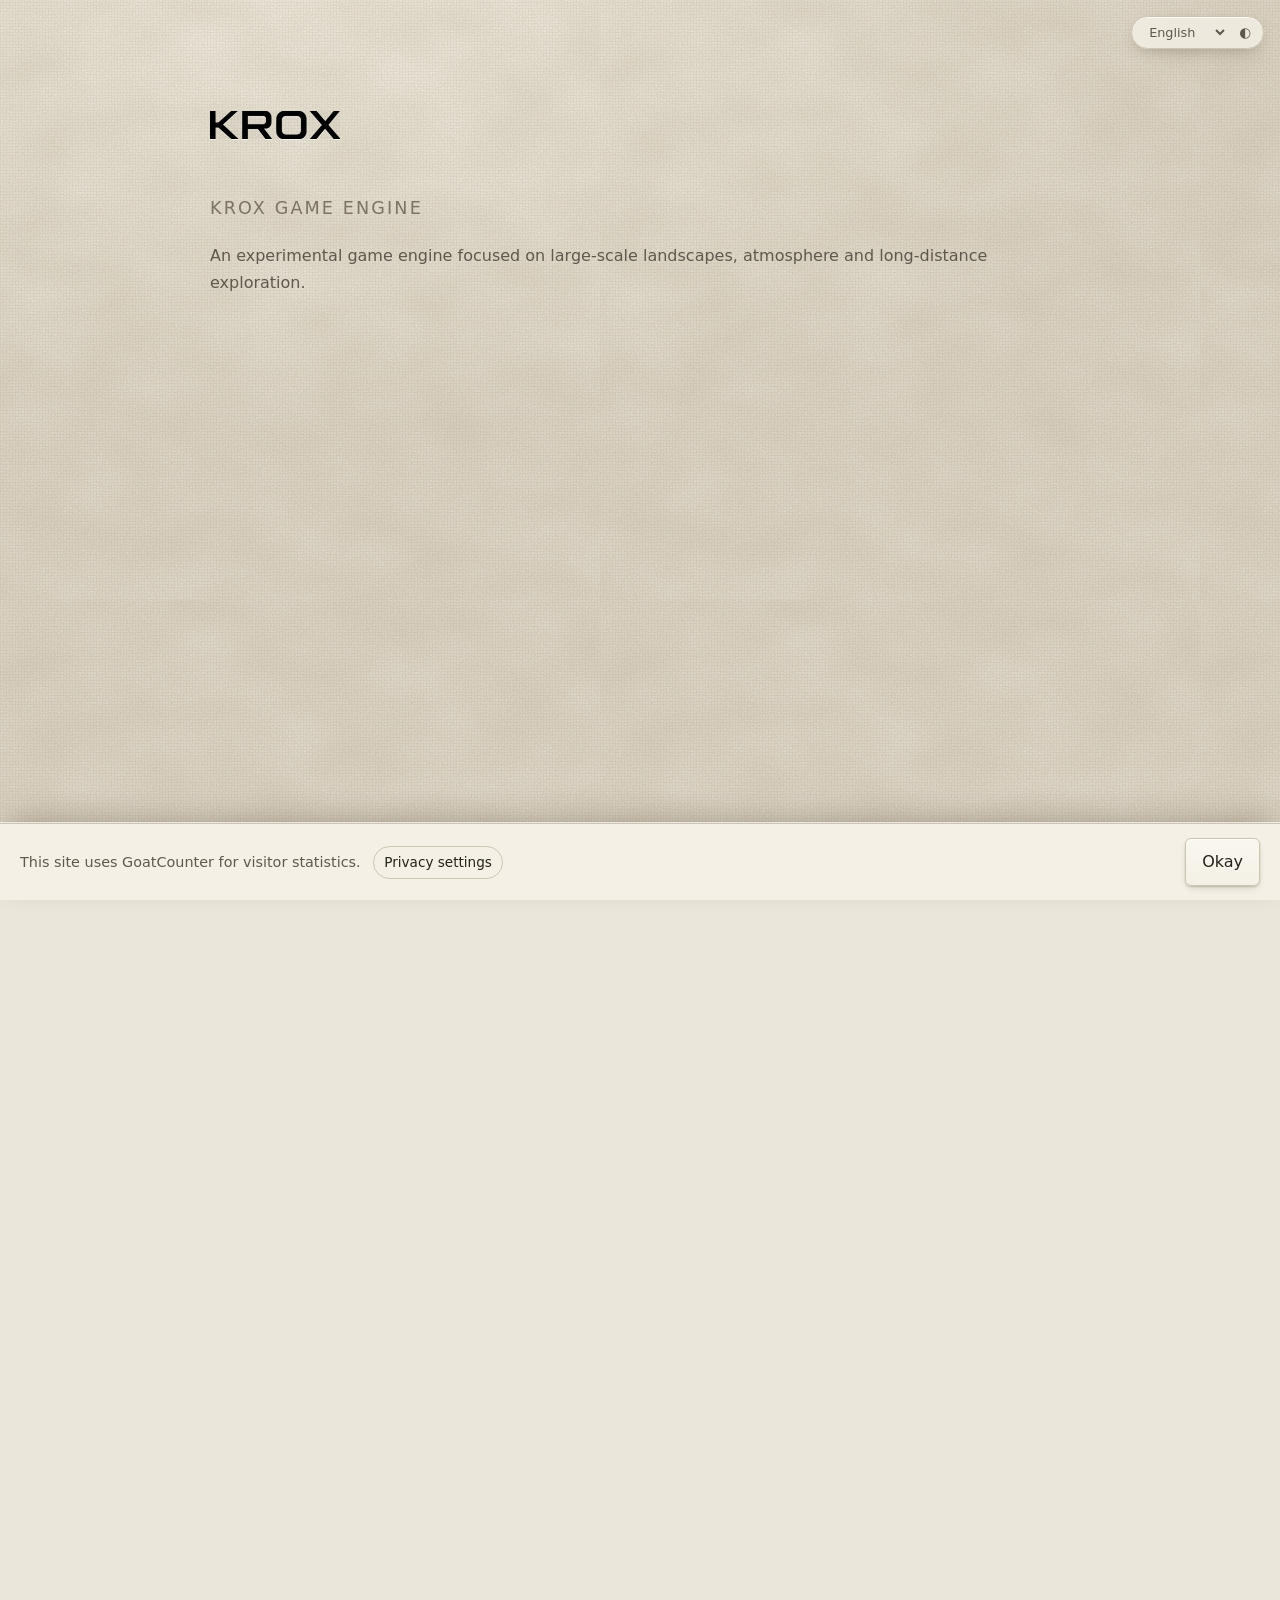
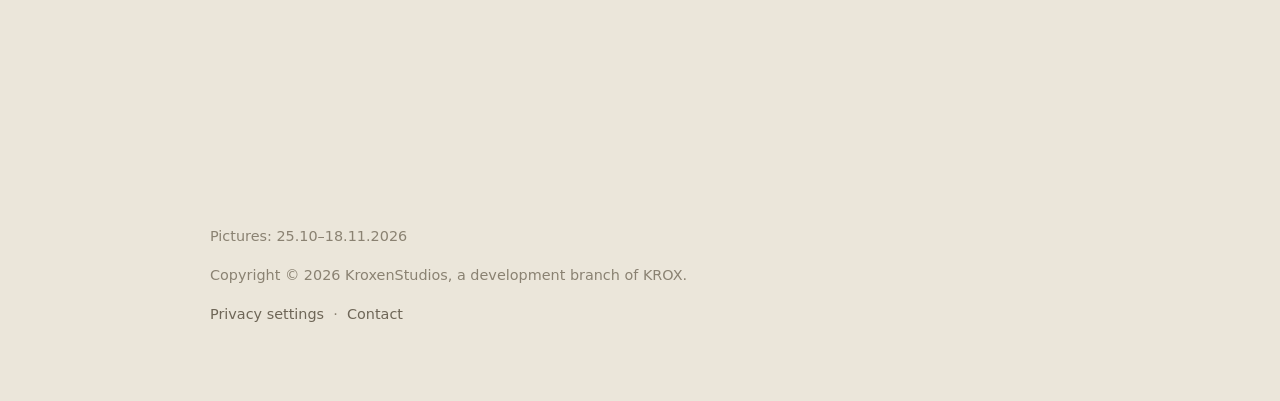
==== commit ac2cad03: "some rewriting" ====
--- a/docs/index.html
+++ b/docs/index.html
@@ -5,7 +5,7 @@
     <meta name="viewport" content="width=device-width, initial-scale=1.0">
     <meta name="color-scheme" content="dark">
 
-    <title>KROX - Game Engine</title>
+    <title>KROX Game Engine</title>
     <link rel="icon" href="images/KROX-black.ico" type="image/x-icon">
     <link rel="icon" href="images/KROX-white.ico" type="image/x-icon" media="(prefers-color-scheme: dark)">
 
@@ -22,7 +22,6 @@
             --ease-out: cubic-bezier(0.22, 1, 0.36, 1);
         }
 
-        /* Dauer des Designwechsels, gilt für Seite und Bilder gleichermaßen */
         :root {
             --theme-fade: 700ms;
         }
@@ -126,11 +125,6 @@
             transition: transform 1200ms var(--ease-out), filter 600ms ease;
         }
 
-        /*
-         * Bildton passend zum Design: im dunklen Design etwas abgedunkelt
-         * und kontrastreicher, im hellen (styles.css) aufgehellt. Beim
-         * Darüberfahren erscheint das Bild im Originalton.
-         */
         .frame img:not(.has-variant) {
             filter: brightness(0.82) contrast(1.08) saturate(1.05);
         }
@@ -145,7 +139,7 @@
             }
         }
 
-        /* Nach 1,5 s Hover blendet das Overlay die Variante des anderen Designs ein. */
+
         .frame {
             position: relative;
         }
@@ -185,10 +179,6 @@
             border-radius: 4px;
         }
 
-        /*
-         * Ohne JavaScript sind alle Inhalte sofort sichtbar.
-         * Animationen werden nur mit der Klasse .js-enabled eingeschaltet.
-         */
         figure.slide-in {
             opacity: 1;
             transform: none;
@@ -214,7 +204,6 @@
             transform: translateX(0);
         }
 
-        /* Einblenden des Seitenkopfs, gestaffelt */
         body.js-enabled header > * {
             opacity: 0;
             transform: translateY(14px);
@@ -285,10 +274,6 @@
             text-decoration: underline;
         }
 
-        /*
-         * Die Unterseiten funktionieren über CSS :target,
-         * also auch ohne JavaScript.
-         */
         .content-page {
             display: none;
             padding-top: 60px;
@@ -349,7 +334,7 @@
             transform: scale(0.97);
         }
 
-        /* Fortschrittsanzeige beim Scrollen (nur mit JavaScript) */
+
         .progress {
             position: fixed;
             top: 0;
@@ -364,7 +349,7 @@
             pointer-events: none;
         }
 
-        /* Sprachumschalter */
+
         .lang-switch {
             position: fixed;
             top: 16px;
@@ -404,10 +389,6 @@
             color: #fff;
         }
 
-        /*
-         * Der Hinweis wird nur angezeigt, wenn JavaScript läuft
-         * und Analytics gegebenenfalls geladen werden kann.
-         */
         .notice {
             display: none;
             position: fixed;
@@ -525,11 +506,8 @@
         }
     </style>
 
-    <!-- Alternatives Design "Leinwand"; wirkt nur bei data-theme="canvas" -->
     <link rel="stylesheet" href="styles.css">
     <script>
-        /* Früh gesetzt, damit beim Laden nichts aufblitzt. */
-        /* Ohne gespeicherte Wahl folgt das Design dem System. */
         (function () {
             let theme = null;
             try {
@@ -556,10 +534,6 @@
         <option value="en">English</option>
         <option value="de">Deutsch</option>
         <option value="fr">Français</option>
-        <option value="es">Español</option>
-        <option value="it">Italiano</option>
-        <option value="pt">Português</option>
-        <option value="nl">Nederlands</option>
         <option value="pl">Polski</option>
     </select>
     <button type="button" class="theme-toggle" id="theme-toggle" aria-label="Theme" title="Dark / Canvas">◐</button>
@@ -575,17 +549,16 @@
 
 <header>
     <img class="logo" src="images/KROX-white.ico" alt="KROX">
-    <p class="subtitle">Game Engine</p>
+    <p class="subtitle">KROX Game Engine</p>
 
     <p data-i18n="intro">
-        An experimental game engine focused on large-scale landscapes,
-        atmosphere and long-distance exploration.
+        KROX is focused on keeping large environments running smoothly, while providing a good workflow for developers.
     </p>
 
     <a class="github-link"
        href="https://github.com/KroxenStudios/KROX"
        target="_blank"
-       rel="noopener noreferrer"><span data-i18n="github">GitHub Repository</span> <span aria-hidden="true">→</span></a>
+       rel="noopener noreferrer"><span data-i18n="github">GitHub Repository (only web-page)</span> <span aria-hidden="true">→</span></a>
 </header>
 
 <main>
@@ -606,7 +579,7 @@
 
     <footer>
         <p data-i18n="footer.pictures">Pictures: 25.10–18.11.2026</p>
-        <p data-i18n="footer.copyright">Copyright © 2026 KroxenStudios, a development branch of KROX.</p>
+        <p data-i18n="footer.copyright">Copyright © 2026 KroxenStudios</p>
         <p>
             <a href="#privacy" data-i18n="privacy.link">Privacy settings</a>
             &nbsp;·&nbsp;
@@ -642,7 +615,7 @@
             derived from the User-Agent header. The header itself is not stored.
         </li>
         <li data-i18n-html="privacy.lang">
-            <strong>Language:</strong> the visitor’s preferred language is derived from the language information sent by the browser.
+            <strong>Language:</strong> the visitor’s preferred language from the language information sent by the browser.
             Only the language is stored, not the original header.
         </li>
     </ul>
@@ -664,7 +637,7 @@
         <a href="https://goatcounter.com/help/privacy"
            target="_blank"
            rel="noopener noreferrer">
-            GoatCounter’s privacy information
+            GoatCounter privacy information
         </a>.
     </p>
 </section>
@@ -681,10 +654,7 @@
 </section>
 
 <script>
-    /*
-     * Die Seite funktioniert auch ohne dieses Script (Englisch).
-     * Diese Klasse aktiviert lediglich die optionalen Effekte.
-     */
+
     document.body.classList.add("js-enabled");
 
     const goatCounterCode = "kroxenstudios";
@@ -698,11 +668,6 @@
     const optOutButton = document.querySelector("#analytics-opt-out");
     const optOutStatus = document.querySelector("#opt-out-status");
 
-    /*
-     * Übersetzungen. Englisch steht zusätzlich im HTML, damit die Seite
-     * ohne JavaScript vollständig bleibt. Die deutschen Texte sind frei
-     * formuliert und keine Wort-für-Wort-Übersetzung.
-     */
     const translations = {
         en: {
             "title": "KROX - Game Engine",
@@ -954,7 +919,7 @@
                 return saved;
             }
         } catch {
-            // Ohne Storage wird nur die Browsersprache verwendet.
+            // nur browsersprache verwenden
         }
 
         const preferred = (navigator.languages && navigator.languages[0]) ||
@@ -985,7 +950,7 @@
             try {
                 localStorage.setItem(langKey, currentLang);
             } catch {
-                // Die Sprachwahl gilt dann nur für diesen Besuch.
+                // sprachwahl nur für diesen besuch
             }
         }
     }
@@ -1041,7 +1006,7 @@
             try {
                 localStorage.setItem(noticeKey, "yes");
             } catch {
-                // Die Schaltfläche blendet den Hinweis auch ohne Storage aus.
+                
             }
 
             notice.hidden = true;
@@ -1053,7 +1018,7 @@
             notice.hidden = true;
         }
     } catch {
-        // Bei nicht verfügbarem Storage bleibt der Hinweis sichtbar.
+        // ohne storage bleibt der hinweis sichtbar
     }
 
     if (optOutButton) {
@@ -1065,7 +1030,7 @@
                     localStorage.setItem(optOutKey, "yes");
                 }
             } catch {
-                // Die Opt-out-Einstellung kann ohne Storage nicht gespeichert werden.
+                // opt-out einstellung kann ohne storage nicht gespeichert werden
             }
 
             updateOptOutStatus();
@@ -1096,7 +1061,7 @@
         });
     }
 
-    // Scroll-Fortschritt, höchstens einmal pro Frame aktualisiert.
+    // höchstens 1x pro frame aktualisiert
     const progressBar = document.querySelector("#progress");
     let progressQueued = false;
 
@@ -1114,17 +1079,6 @@
         }
     }, { passive: true });
 
-    /*
-     * Designwechsel: Seite und Bilder wechseln im selben Zug und mit
-     * derselben Dauer (--theme-fade). Dafür werden zuerst die passenden
-     * Bildvarianten vorgeladen; erst dann wird per View Transition die
-     * ganze Seite weich überblendet. Ohne View-Transition-Unterstützung
-     * oder bei reduzierter Bewegung wechselt alles sofort.
-     *
-     * Eigene Bilder je Design: Liegen images/01-light.png bzw. 01-dark.png
-     * vor, werden sie verwendet. Fehlt die Datei, bleibt das Standardbild
-     * samt Farbfilter stehen.
-     */
     const variantImages = document.querySelectorAll("img[data-variant]");
 
     function resolveVariants(theme) {
@@ -1176,12 +1130,11 @@
         try {
             localStorage.setItem("kroxenstudios-theme", next);
         } catch {
-            // Das Design gilt dann nur für diesen Besuch.
+            // design gilt nur für diesen besuch
         }
     });
 
-    // Wechselt das System das Design, folgt die Seite – solange keine
-    // eigene Wahl gespeichert ist.
+
     if (window.matchMedia) {
         matchMedia("(prefers-color-scheme: light)").addEventListener("change", e => {
             try {
@@ -1194,11 +1147,7 @@
         });
     }
 
-    /*
-     * Hover: Nach 1,5 s wird auf dem Bild die Variante des jeweils anderen
-     * Designs eingeblendet; beim Verlassen blendet sie wieder aus. Nur für
-     * Bilder, die eigene -light/-dark-Dateien haben.
-     */
+
     const ALT_DELAY_MS = 1500;
 
     variantImages.forEach(img => {
--- a/docs/styles.css
+++ b/docs/styles.css
@@ -1,12 +1,3 @@
-/*
- * Alternatives Design "Leinwand": heller, leicht gebrochener Hintergrund
- * mit Gewebestruktur, Vignette und Tiefe durch geschichtete Schatten.
- *
- * Die Datei ergänzt die Inline-Styles in index.html und wirkt nur,
- * wenn <html data-theme="canvas"> gesetzt ist. Ohne das Attribut bleibt
- * das dunkle Standarddesign unverändert.
- */
-
 html[data-theme="canvas"] {
     color-scheme: light;
 
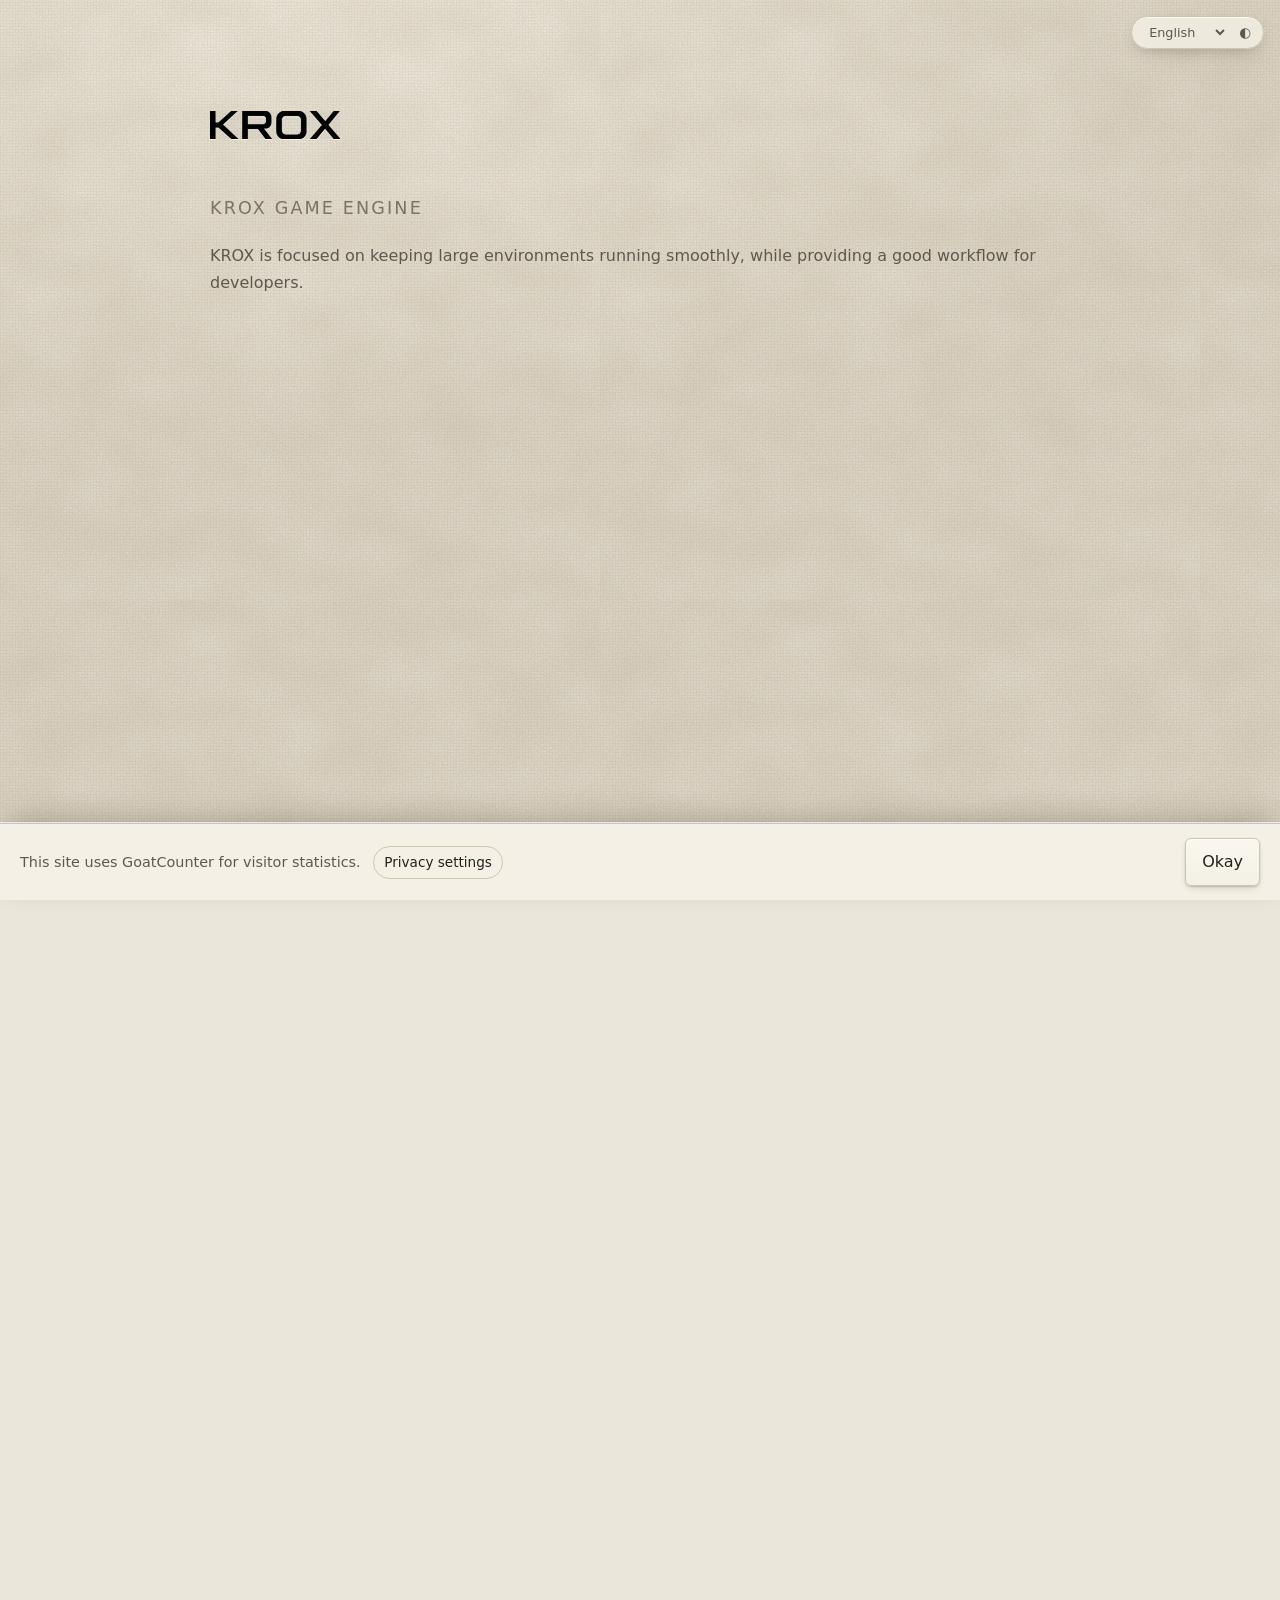
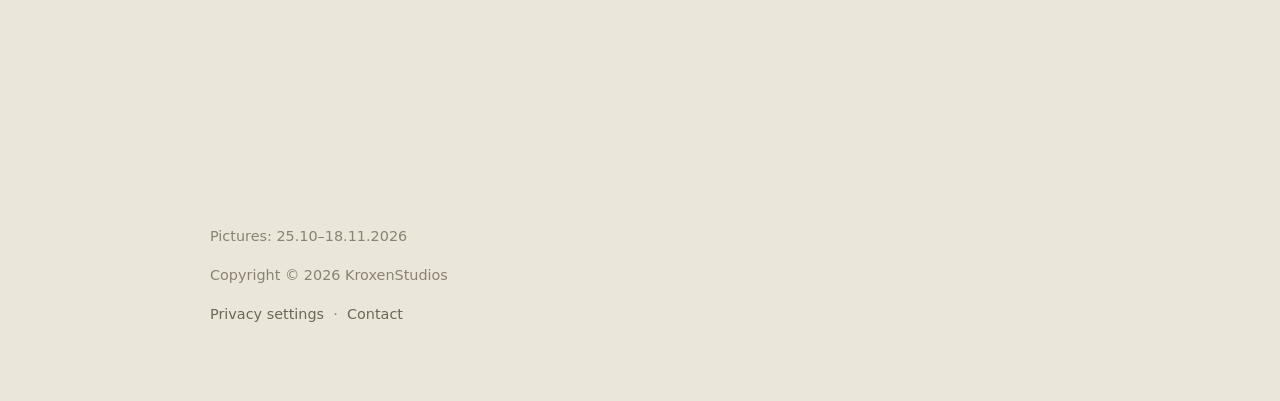
==== commit 1ee3e332: "some more rewriting (primary in translations)" ====
--- a/docs/index.html
+++ b/docs/index.html
@@ -671,18 +671,18 @@
     const translations = {
         en: {
             "title": "KROX - Game Engine",
-            "intro": "An experimental game engine focused on large-scale landscapes, atmosphere and long-distance exploration.",
+            "intro": "KROX is focused on keeping large environments running smoothly, while providing a good workflow for developers.",
             "github": "GitHub Repository",
-            "img1": "Golden Hour",
-            "img2": "Blue Hour",
-            "img4": "Water",
-            "img5": "River valley, day and dusk",
+            "img1": "nice",
+            "img2": "nice",
+            "img4": "nice",
+            "img5": "nice",
             "notice.text": "This site uses GoatCounter for visitor statistics.",
             "notice.ok": "Okay",
             "privacy.link": "Privacy settings",
             "contact.link": "Contact",
             "footer.pictures": "Pictures: 25.10–18.11.2026",
-            "footer.copyright": "Copyright © 2026 KroxenStudios, a development branch of KROX.",
+            "footer.copyright": "Copyright © 2026 KroxenStudios",
             "back": "← Back to home",
             "privacy.title": "Privacy settings",
             "privacy.intro": "This website uses GoatCounter for visitor statistics. The following analytics data is collected:",
@@ -700,13 +700,13 @@
             "contact.text": "For inquiries, contact <a href=\"mailto:KroxenStudios@proton.me\">KroxenStudios@proton.me</a>."
         },
         de: {
-            "title": "KROX – Game Engine",
-            "intro": "Eine experimentelle Game Engine für riesige Landschaften, stimmungsvolle Atmosphäre und Reisen über weite Strecken.",
+            "title": "KROX Game Engine",
+            "intro": "KROX is focused on keeping large environments running smoothly, while providing a good workflow for developers.",
             "github": "GitHub-Repository",
-            "img1": "Goldene Stunde",
-            "img2": "Blaue Stunde",
-            "img4": "Wasser",
-            "img5": "Flusstal – bei Tag und in der Dämmerung",
+            "img1": "bild",
+            "img2": "bild",
+            "img4": "bild",
+            "img5": "bild",
             "notice.text": "Diese Seite nutzt GoatCounter, um Besucherzahlen auszuwerten.",
             "notice.ok": "Verstanden",
             "privacy.link": "Datenschutz-Einstellungen",
@@ -730,12 +730,12 @@
             "contact.text": "Bei Fragen erreichen Sie uns unter <a href=\"mailto:KroxenStudios@proton.me\">KroxenStudios@proton.me</a>."
         },
         fr: {
-            "intro": "Un moteur de jeu expérimental dédié aux paysages immenses, aux ambiances atmosphériques et à l’exploration au long cours.",
+            "intro": "KROX is focused on keeping large environments running smoothly, while providing a good workflow for developers.",
             "github": "Dépôt GitHub",
-            "img1": "Heure dorée",
-            "img2": "Heure bleue",
-            "img4": "Eau",
-            "img5": "Vallée fluviale, de jour comme au crépuscule",
+            "img1": ".",
+            "img2": ".",
+            "img4": ".",
+            "img5": ".",
             "notice.text": "Ce site utilise GoatCounter pour mesurer sa fréquentation.",
             "notice.ok": "Compris",
             "privacy.link": "Paramètres de confidentialité",
@@ -758,129 +758,15 @@
             "contact.title": "Contact",
             "contact.text": "Pour toute question, écrivez-nous à <a href=\"mailto:KroxenStudios@proton.me\">KroxenStudios@proton.me</a>."
         },
-        es: {
-            "intro": "Un motor de juego experimental centrado en paisajes inmensos, atmósferas envolventes y exploración a larga distancia.",
-            "github": "Repositorio de GitHub",
-            "img1": "Hora dorada",
-            "img2": "Hora azul",
-            "img4": "Agua",
-            "img5": "Valle fluvial, de día y al anochecer",
-            "notice.text": "Este sitio usa GoatCounter para contar las visitas.",
-            "notice.ok": "Entendido",
-            "privacy.link": "Ajustes de privacidad",
-            "contact.link": "Contacto",
-            "footer.pictures": "Imágenes: 25.10–18.11.2026",
-            "footer.copyright": "© 2026 KroxenStudios, una rama de desarrollo de KROX.",
-            "back": "← Volver al inicio",
-            "privacy.title": "Ajustes de privacidad",
-            "privacy.intro": "Este sitio web usa GoatCounter para contar las visitas. Se recogen los siguientes datos:",
-            "privacy.sessions": "<strong>Sesiones:</strong> las visitas de una misma persona se agrupan en una sesión de hasta 8 horas.",
-            "privacy.country": "<strong>País:</strong> el país del visitante.",
-            "privacy.region": "<strong>Región:</strong> la región del visitante, si está disponible. El nivel de detalle depende del país.",
-            "privacy.ua": "<strong>User-Agent:</strong> el navegador y el sistema operativo se deducen de la cabecera User-Agent, que no se guarda.",
-            "privacy.lang": "<strong>Idioma:</strong> el idioma preferido se deduce de la información que envía el navegador. Solo se guarda el idioma, no la cabecera original.",
-            "privacy.optout.text": "GoatCounter ofrece estadísticas respetuosas con la privacidad y sin cookies. Abajo puede desactivarlas para este navegador. Su elección se guarda en este navegador.",
-            "privacy.more": "Más información en la <a href=\"https://goatcounter.com/help/privacy\" target=\"_blank\" rel=\"noopener noreferrer\">página de privacidad de GoatCounter</a> (en inglés).",
-            "optout.button": "Desactivar las estadísticas",
-            "optin.button": "Estadísticas desactivadas — pulse para reactivarlas",
-            "optout.status": "Las estadísticas están desactivadas en este navegador.",
-            "contact.title": "Contacto",
-            "contact.text": "Para cualquier consulta, escríbanos a <a href=\"mailto:KroxenStudios@proton.me\">KroxenStudios@proton.me</a>."
-        },
-        it: {
-            "intro": "Un motore di gioco sperimentale dedicato a paesaggi sconfinati, atmosfere suggestive ed esplorazione su lunghe distanze.",
-            "github": "Repository GitHub",
-            "img1": "Ora d’oro",
-            "img2": "Ora blu",
-            "img4": "Acqua",
-            "img5": "Valle fluviale, di giorno e al crepuscolo",
-            "notice.text": "Questo sito usa GoatCounter per le statistiche sulle visite.",
-            "notice.ok": "Ho capito",
-            "privacy.link": "Impostazioni privacy",
-            "contact.link": "Contatti",
-            "footer.pictures": "Immagini: 25.10–18.11.2026",
-            "footer.copyright": "© 2026 KroxenStudios, un ramo di sviluppo di KROX.",
-            "back": "← Torna alla home",
-            "privacy.title": "Impostazioni privacy",
-            "privacy.intro": "Questo sito usa GoatCounter per le statistiche sulle visite. Vengono raccolti i seguenti dati:",
-            "privacy.sessions": "<strong>Sessioni:</strong> le visualizzazioni dello stesso visitatore vengono raggruppate in una sessione della durata massima di 8 ore.",
-            "privacy.country": "<strong>Paese:</strong> il paese del visitatore.",
-            "privacy.region": "<strong>Regione:</strong> la regione del visitatore, se disponibile. Il livello di dettaglio varia da paese a paese.",
-            "privacy.ua": "<strong>User-Agent:</strong> browser e sistema operativo vengono ricavati dall’intestazione User-Agent, che non viene memorizzata.",
-            "privacy.lang": "<strong>Lingua:</strong> la lingua preferita viene ricavata dalle informazioni inviate dal browser. Si salva solo la lingua, non l’intestazione originale.",
-            "privacy.optout.text": "GoatCounter offre statistiche rispettose della privacy e senza cookie. Qui sotto puoi disattivarle per questo browser. La tua scelta viene salvata in questo browser.",
-            "privacy.more": "Per saperne di più, consulta le <a href=\"https://goatcounter.com/help/privacy\" target=\"_blank\" rel=\"noopener noreferrer\">informazioni sulla privacy di GoatCounter</a> (in inglese).",
-            "optout.button": "Disattiva le statistiche",
-            "optin.button": "Statistiche disattivate — clicca per riattivarle",
-            "optout.status": "Le statistiche sono disattivate in questo browser.",
-            "contact.title": "Contatti",
-            "contact.text": "Per qualsiasi domanda scrivici a <a href=\"mailto:KroxenStudios@proton.me\">KroxenStudios@proton.me</a>."
-        },
-        pt: {
-            "intro": "Um motor de jogo experimental focado em paisagens imensas, atmosferas marcantes e exploração de longas distâncias.",
-            "github": "Repositório no GitHub",
-            "img1": "Hora dourada",
-            "img2": "Hora azul",
-            "img4": "Água",
-            "img5": "Vale fluvial, de dia e ao entardecer",
-            "notice.text": "Este site usa o GoatCounter para estatísticas de visitas.",
-            "notice.ok": "Entendi",
-            "privacy.link": "Definições de privacidade",
-            "contact.link": "Contacto",
-            "footer.pictures": "Imagens: 25.10–18.11.2026",
-            "footer.copyright": "© 2026 KroxenStudios, um ramo de desenvolvimento da KROX.",
-            "back": "← Voltar ao início",
-            "privacy.title": "Definições de privacidade",
-            "privacy.intro": "Este site usa o GoatCounter para estatísticas de visitas. São recolhidos os seguintes dados:",
-            "privacy.sessions": "<strong>Sessões:</strong> as visualizações do mesmo visitante são agrupadas numa sessão de até 8 horas.",
-            "privacy.country": "<strong>País:</strong> o país do visitante.",
-            "privacy.region": "<strong>Região:</strong> a região do visitante, quando disponível. O nível de detalhe varia consoante o país.",
-            "privacy.ua": "<strong>User-Agent:</strong> o navegador e o sistema operativo são deduzidos do cabeçalho User-Agent, que não é guardado.",
-            "privacy.lang": "<strong>Idioma:</strong> o idioma preferido é deduzido das informações enviadas pelo navegador. Apenas o idioma é guardado, não o cabeçalho original.",
-            "privacy.optout.text": "O GoatCounter oferece estatísticas que respeitam a privacidade, sem cookies. Abaixo pode desativá-las neste navegador. A sua escolha fica guardada neste navegador.",
-            "privacy.more": "Saiba mais nas <a href=\"https://goatcounter.com/help/privacy\" target=\"_blank\" rel=\"noopener noreferrer\">informações de privacidade do GoatCounter</a> (em inglês).",
-            "optout.button": "Desativar as estatísticas",
-            "optin.button": "Estatísticas desativadas — clique para reativar",
-            "optout.status": "As estatísticas estão desativadas neste navegador.",
-            "contact.title": "Contacto",
-            "contact.text": "Para qualquer questão, escreva-nos para <a href=\"mailto:KroxenStudios@proton.me\">KroxenStudios@proton.me</a>."
-        },
-        nl: {
-            "intro": "Een experimentele game-engine voor uitgestrekte landschappen, sfeervolle atmosferen en verkenning over lange afstanden.",
-            "github": "GitHub-repository",
-            "img1": "Gouden uur",
-            "img2": "Blauwe uur",
-            "img4": "Water",
-            "img5": "Riviervallei, overdag en in de schemering",
-            "notice.text": "Deze site gebruikt GoatCounter voor bezoekersstatistieken.",
-            "notice.ok": "Oké",
-            "privacy.link": "Privacy-instellingen",
-            "contact.link": "Contact",
-            "footer.pictures": "Beelden: 25.10–18.11.2026",
-            "footer.copyright": "© 2026 KroxenStudios, een ontwikkeltak van KROX.",
-            "back": "← Terug naar home",
-            "privacy.title": "Privacy-instellingen",
-            "privacy.intro": "Deze website gebruikt GoatCounter voor bezoekersstatistieken. De volgende gegevens worden verzameld:",
-            "privacy.sessions": "<strong>Sessies:</strong> paginaweergaven van dezelfde bezoeker worden tot maximaal 8 uur samengevoegd tot één sessie.",
-            "privacy.country": "<strong>Land:</strong> het land van de bezoeker.",
-            "privacy.region": "<strong>Regio:</strong> de regio van de bezoeker, voor zover beschikbaar. Hoe nauwkeurig dit is, verschilt per land.",
-            "privacy.ua": "<strong>User-Agent:</strong> browser en besturingssysteem worden afgeleid uit de User-Agent-header. De header zelf wordt niet opgeslagen.",
-            "privacy.lang": "<strong>Taal:</strong> de voorkeurstaal wordt afgeleid uit de gegevens van de browser. Alleen de taal wordt opgeslagen, niet de oorspronkelijke header.",
-            "privacy.optout.text": "GoatCounter is ontworpen voor privacyvriendelijke statistieken zonder cookies. Hieronder kunt u de statistieken voor deze browser uitschakelen. Uw keuze wordt in deze browser opgeslagen.",
-            "privacy.more": "Meer informatie vindt u in de <a href=\"https://goatcounter.com/help/privacy\" target=\"_blank\" rel=\"noopener noreferrer\">privacy-informatie van GoatCounter</a> (in het Engels).",
-            "optout.button": "Statistieken uitschakelen",
-            "optin.button": "Statistieken staan uit — klik om weer in te schakelen",
-            "optout.status": "Statistieken zijn uitgeschakeld in deze browser.",
-            "contact.title": "Contact",
-            "contact.text": "Heeft u vragen? Mail ons via <a href=\"mailto:KroxenStudios@proton.me\">KroxenStudios@proton.me</a>."
-        },
+
+    
         pl: {
-            "intro": "Eksperymentalny silnik gier skupiony na rozległych krajobrazach, klimatycznej atmosferze i eksploracji na długich dystansach.",
+            "intro": "KROX is focused on keeping large environments running smoothly, while providing a good workflow for developers.",
             "github": "Repozytorium GitHub",
-            "img1": "Złota godzina",
-            "img2": "Niebieska godzina",
-            "img4": "Woda",
-            "img5": "Dolina rzeki w dzień i o zmierzchu",
+            "img1": ".",
+            "img2": ".",
+            "img4": "wodka",
+            "img5": ".",
             "notice.text": "Ta strona korzysta z GoatCounter do statystyk odwiedzin.",
             "notice.ok": "Rozumiem",
             "privacy.link": "Ustawienia prywatności",
